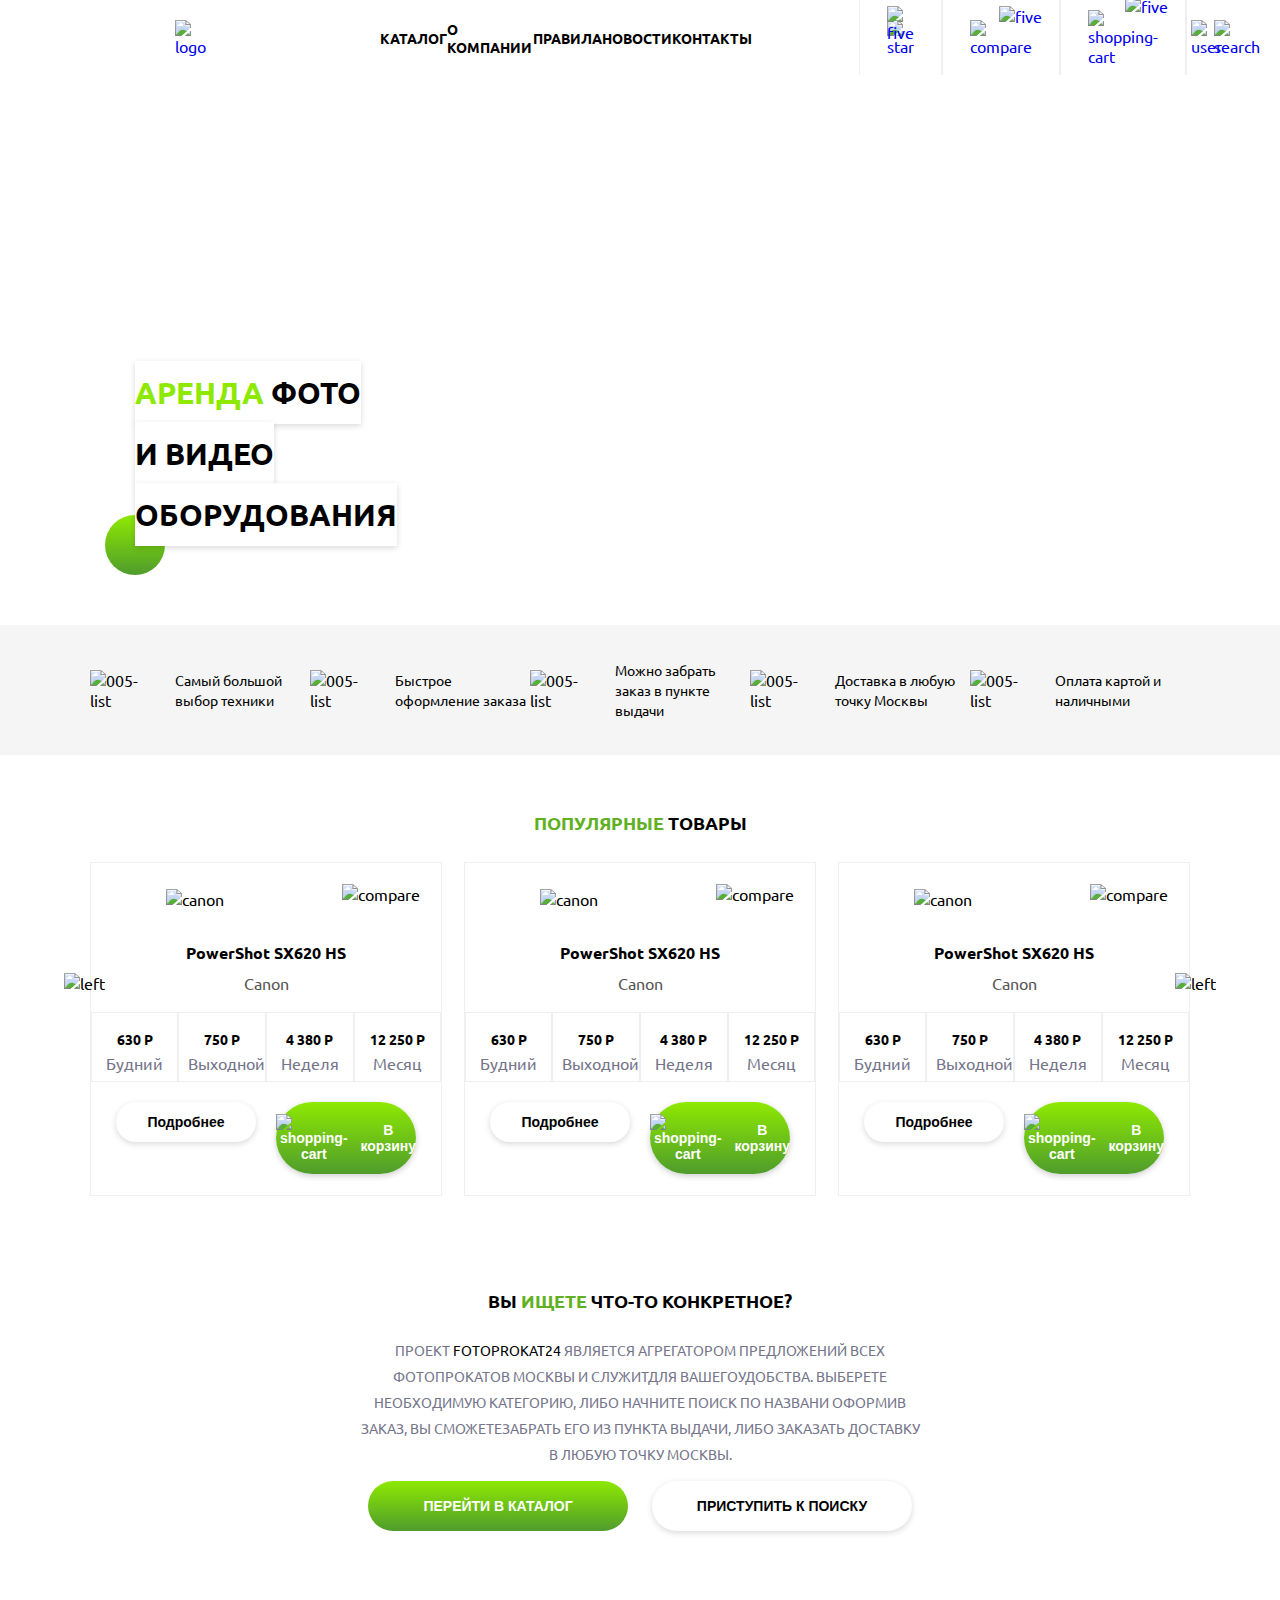
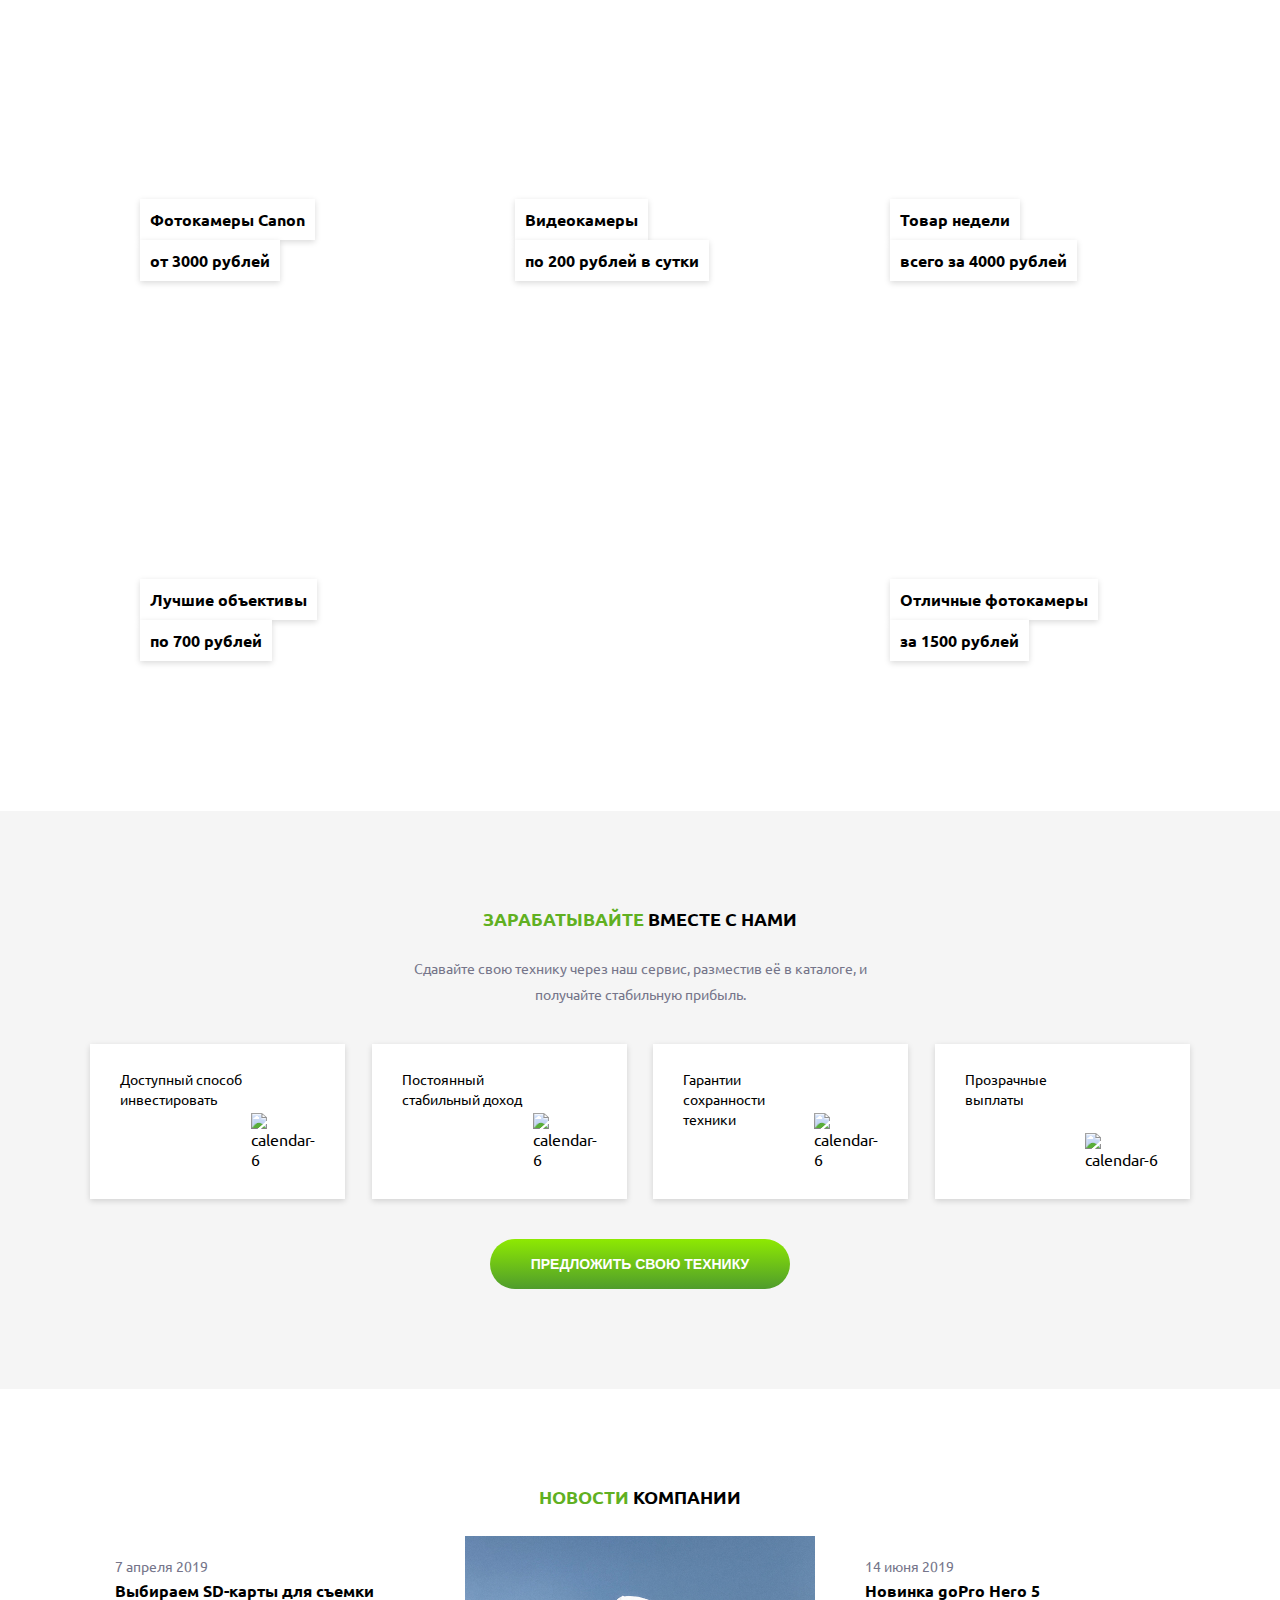
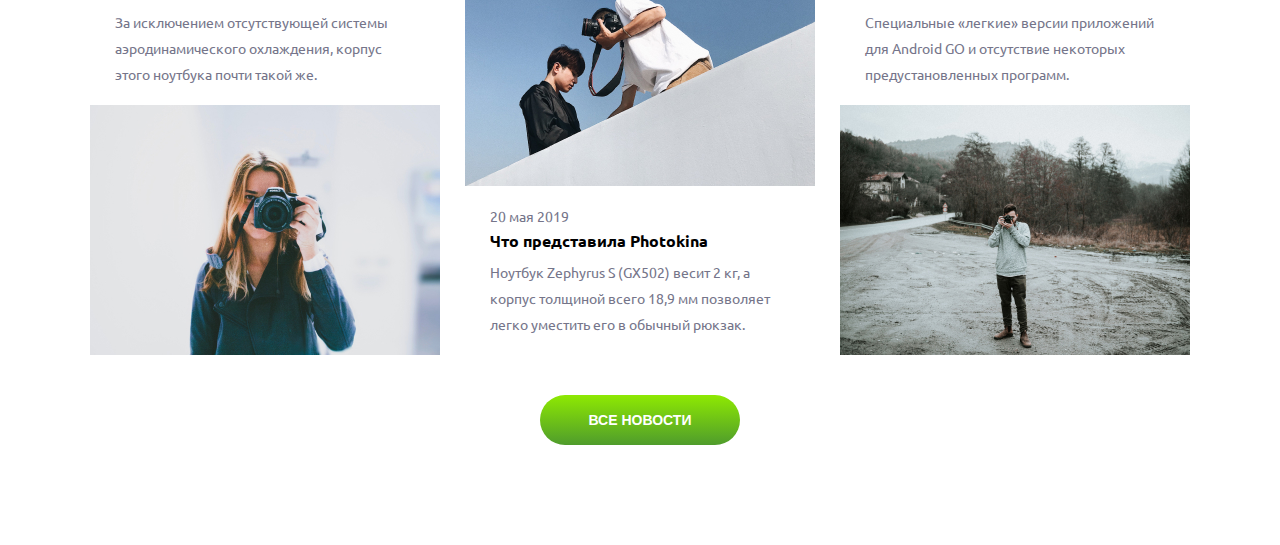
==== index.html @ e22228d0 "News Section added" ====
<!DOCTYPE html>
<html lang="en">

<head>
    <meta charset="UTF-8">
    <meta http-equiv="X-UA-Compatible" content="IE=edge">
    <meta name="viewport" content="width=device-width, initial-scale=1.0">
    <title>Home Page</title>
    <link rel="stylesheet" href="css/style.css">
</head>

<body>

    <header>
        <menu class="logo">
            <a href="index.html">
                <img src="img/general/logo.svg" alt="logo">
            </a>
        </menu>

        <nav>
            <ul>
                <a href="#">
                    <li>Каталог</li>
                </a>
                <a href="#">
                    <li>О компании</li>
                </a>
                <a href="#">
                    <li>Правила</li>
                </a>
                <a href="#">
                    <li>Новости</li>
                </a>
                <a href="#">
                    <li>Контакты</li>
                </a>
            </ul>
        </nav>

        <div class="carts">
            <a href="#">
                <div class="star">
                    <img src="img/carts/star.svg" alt="star">
                    <span><img src="img/number/five.svg" alt="five"></span>
                </div>
            </a>
            <a href="#">
                <div class="compare">
                    <img src="img/carts/compare.svg" alt="compare">
                    <span><img src="img/number/seven.svg" alt="five"></span>
                </div>
            </a>
            <a href="#">
                <div class="shopping-cart">
                    <img src="img/carts/shopping-cart.svg" alt="shopping-cart">
                    <span><img src="img/number/two.svg" alt="five"></span>
                </div>
            </a>
            <a href="#">
                <div class="search-sign">
                    <img src="img/searchSign/search.svg" alt="search">
                </div>
            </a>
        </div>
        <div class="searchSign">
            <a href="#">

                <img src="img/searchSign/user.svg" alt="user"></a>
        </div>

    </header>

    <main>
        <div class="banner">
            <div></div>
            <p>
                <span><b>Аренда</b> Фото</span>
                <span>И видео</span>
                <span>оборудования</span>
            </p>
        </div>
        <div class="feature">
            <div class="feature__content container">
                <div class="cards">
                    <img src="img/featureImg/005-list.svg" alt="005-list">
                    <span>Самый большой выбор техники</span>
                </div>
                <div class="cards">
                    <img src="img/featureImg/001-time.svg" alt="005-list">
                    <span>Быстрое оформление заказа</span>
                </div>
                <div class="cards">
                    <img src="img/featureImg/004-placeholder.svg" alt="005-list">
                    <span>Можно забрать заказ в пункте выдачи</span>
                </div>
                <div class="cards">
                    <img src="img/featureImg/002-product.svg" alt="005-list">
                    <span>Доставка в любую точку Москвы</span>
                </div>
                <div class="cards">
                    <img src="img/featureImg/003-commerce-and-shopping.svg" alt="005-list">
                    <span>Оплата картой и наличными</span>
                </div>
            </div>
        </div>
        <div class="pricing container">
            <h3> <span>Популярные</span> товары</h3>

            <div class="price__cards">
                <article>
                    <img src="img/general/left.svg" alt="left" class="left">
                    <picture>
                        <img src="img/general/icons.svg" alt="compare">
                    </picture>
                    <div class="item__img">
                        <img src="img/pricingImg/canon.svg" alt="canon">
                    </div>
                    <div class="desc">
                        <p>PowerShot SX620 HS</p>
                        <span>Canon</span>
                    </div>
                    <div class="prices">
                        <div class="prices__price">
                            <h5>630 P</h5>
                            <span>Будний</span>
                        </div>
                        <div class="prices__price">
                            <h5>750 Р</h5>
                            <span style="text-align: center;">Выходной</span>
                        </div>
                        <div class="prices__price">
                            <h5>4 380 Р</h5>
                            <span>Неделя</span>
                        </div>
                        <div class="prices__price">
                            <h5>12 250 Р</h5>
                            <span>Месяц</span>
                        </div>
                    </div>
                    <div class="buttons">
                        <div class="button__1">
                            <button>Подробнее</button>
                        </div>
                        <div class="button__2">
                            <button><img src="img/general/shopping_cart.svg" alt="shopping-cart">В корзину</button>
                        </div>
                    </div>
                </article>
                <article>
                    <picture>
                        <img src="img/general/icons.svg" alt="compare">
                    </picture>
                    <div class="item__img">
                        <img src="img/pricingImg/sony.svg" alt="canon">
                    </div>
                    <div class="desc">
                        <p>PowerShot SX620 HS</p>
                        <span>Canon</span>
                    </div>
                    <div class="prices">
                        <div class="prices__price">
                            <h5>630 P</h5>
                            <span>Будний</span>
                        </div>
                        <div class="prices__price">
                            <h5>750 Р</h5>
                            <span style="text-align: center;">Выходной</span>
                        </div>
                        <div class="prices__price">
                            <h5>4 380 Р</h5>
                            <span>Неделя</span>
                        </div>
                        <div class="prices__price">
                            <h5>12 250 Р</h5>
                            <span>Месяц</span>
                        </div>
                    </div>
                    <div class="buttons">
                        <div class="button__1">
                            <button>Подробнее</button>
                        </div>
                        <div class="button__2">
                            <button><img src="img/general/shopping_cart.svg" alt="shopping-cart">В корзину</button>
                        </div>
                    </div>
                </article>
                <article>
                    <img src="img/general/right.svg" alt="left" class="right">
                    <picture>
                        <img src="img/general/icons.svg" alt="compare">
                    </picture>
                    <div class="item__img">
                        <img src="img/pricingImg/ixus.svg" alt="canon">
                    </div>
                    <div class="desc">
                        <p>PowerShot SX620 HS</p>
                        <span>Canon</span>
                    </div>
                    <div class="prices">
                        <div class="prices__price">
                            <h5>630 P</h5>
                            <span>Будний</span>
                        </div>
                        <div class="prices__price">
                            <h5>750 Р</h5>
                            <span style="text-align: center;">Выходной</span>
                        </div>
                        <div class="prices__price">
                            <h5>4 380 Р</h5>
                            <span>Неделя</span>
                        </div>
                        <div class="prices__price">
                            <h5>12 250 Р</h5>
                            <span>Месяц</span>
                        </div>
                    </div>
                    <div class="buttons">
                        <div class="button__1">
                            <button>Подробнее</button>
                        </div>
                        <div class="button__2">
                            <button><img src="img/general/shopping_cart.svg" alt="shopping-cart">В корзину</button>
                        </div>
                    </div>
                </article>
            </div>
        </div>
        <div class="text">
            <h4>Вы <span>ищете</span> что-то конкретное?</p>
                <p>
                    Проект <span>Fotoprokat24</span> является агрегатором предложений всех фотопрокатов Москвы и
                    служитдля Вашегоудобства. Выберете необходимую категорию, либо начните поиск по названи Оформив
                    заказ, Вы сможетезабрать его из Пункта Выдачи, либо заказать доставку в любую точку Москвы.
                </p>
                <div class="button__s">
                    <button>Перейти в Каталог</button>
                    <button>Приступить к поиску</button>
                </div>
        </div>
        <div class="categories container">
            <div class="top__part">
                <div class="photo">
                    <div class="span__text">
                        <h5>Фотокамеры Canon</h5>
                        <span>от 3000 рублей</span>
                    </div>
                </div>
                <div class="photo1">
                    <div class="span__text">
                        <h5>Видеокамеры</h5>
                        <span>по 200 рублей в сутки</span>
                    </div>
                </div>
                <div class="photo2">
                    <div class="span__text">
                        <h5>Товар недели</h5>
                        <span>всего за 4000 рублей</span>
                    </div>
                </div>


            </div>
            <div class="bottom__part">
                <div class="photo3">
                    <div class="span__text">
                        <h5>Лучшие объективы</h5>
                        <span>по 700 рублей</span>
                    </div>
                </div>
                <div class="photo4">
                    <div class="span__text">
                        <h5>Отличные фотокамеры</h5>
                        <span>за 1500 рублей</span>
                    </div>
                </div>
            </div>
        </div>
        <div class="offer__part">
            <div class="title">
                <h5><span>Зарабатывайте</span> вместе с нами</h5>
                <h6>
                    Сдавайте свою технику через наш сервис, разместив её в каталоге, и получайте стабильную прибыль.
                </h6>
            </div>

            <div class="offer__cards container">
                <article>
                    <h5>Доступный способ инвестировать</h5>
                    <div class="offer__img">
                        <img src="img/offer__card__img/diamond.svg" alt="calendar-6">
                    </div>
                </article>
                <article>
                    <h5>Постоянный стабильный доход</h5>
                    <div class="offer__img">
                        <img src="img/offer__card__img/calendar-6.svg" alt="calendar-6">
                    </div>
                </article>
                <article>
                    <h5>Гарантии сохранности техники</h5>
                    <div class="offer__img">
                        <img src="img/offer__card__img//umbrella.svg" alt="calendar-6">
                    </div>
                </article>
                <article>
                    <h5>Прозрачные выплаты</h5>
                    <div class="offer__img">
                        <img src="img/offer__card__img/view.svg" alt="calendar-6">
                    </div>
                </article>
            </div>

            <div class="offer__button">
                <button><a href="#">Предложить свою технику</a></button>
            </div>
        </div>
        <div class="news__part container">
            <h6><span>Новости</span> компании</h6>
            <div class="news__cards container">
                <section>
                    <div class="news__info">
                        <h5>7 апреля 2019</h5>
                        <h4>Выбираем SD-карты для съемки</h4>
                        <p>
                            За исключением отсутствующей системы аэродинамического охлаждения, корпус этого ноутбука
                            почти такой же.
                        </p>
                    </div>
                    <div class="news__img">
                        <img src="img/newsImg/photo.jpg" alt="photo">
                    </div>
                </section>
                <section>
                    <div class="news__info">
                        <h5>20 мая 2019</h5>
                        <h4>Что представила Photokina</h4>
                        <p>
                            Ноутбук Zephyrus S (GX502) весит 2 кг, а корпус толщиной всего 18,9 мм позволяет легко
                            уместить его в обычный рюкзак.
                        </p>
                    </div>
                    <div class="news__img">
                        <img src="img/newsImg/photo1.jpg" alt="photo">
                    </div>
                </section>
                <section>
                    <div class="news__info">
                        <h5>14 июня 2019</h5>
                        <h4>Новинка goPro Hero 5</h4>
                        <p>
                            Специальные «легкие» версии приложений для Android GO и отсутствие некоторых
                            предустановленных программ.
                        </p>
                    </div>
                    <div class="news__img">
                        <img src="img/newsImg/photo2.jpg" alt="photo">
                    </div>
                </section>
            </div>
            <div class="news__button">
                <button><a href="#">Все новости</a></button>
            </div>
        </div>

    </main>

</body>

</html>
---- css/style.css ----
@import url("https://fonts.googleapis.com/css2?family=Ubuntu:wght@400;700&display=swap");
body {
  margin: 0;
  padding: 0;
  -webkit-box-sizing: border-box;
          box-sizing: border-box;
  font-family: "Ubuntu";
}

a {
  cursor: pointer;
  text-decoration: none;
}

.container {
  width: 1100px;
  margin: 0 auto;
}

ul li {
  list-style: none;
}

header {
  display: -webkit-box;
  display: -ms-flexbox;
  display: flex;
  -webkit-box-pack: justify;
      -ms-flex-pack: justify;
          justify-content: space-between;
  -webkit-box-align: center;
      -ms-flex-align: center;
          align-items: center;
  width: 100%;
  height: 75px;
  -webkit-box-sizing: border-box;
          box-sizing: border-box;
  padding-left: 135px;
}
header .logo {
  display: -webkit-box;
  display: -ms-flexbox;
  display: flex;
  -webkit-box-align: center;
      -ms-flex-align: center;
          align-items: center;
  margin-right: 134px;
}
header .logo img:first-child {
  margin-right: 40px;
}
header nav {
  width: 478px;
  height: 100%;
  margin-right: 107px;
}
header nav ul {
  width: 100%;
  height: 100%;
  display: -webkit-box;
  display: -ms-flexbox;
  display: flex;
  -webkit-box-pack: justify;
      -ms-flex-pack: justify;
          justify-content: space-between;
  -webkit-box-align: center;
      -ms-flex-align: center;
          align-items: center;
  padding: 0;
  margin: 0;
}
header nav ul li {
  font-weight: 700;
  font-size: 14px;
  text-transform: uppercase;
  color: #000000;
}
header .carts {
  width: 302px;
  height: 100%;
  display: -webkit-box;
  display: -ms-flexbox;
  display: flex;
  -webkit-box-pack: justify;
      -ms-flex-pack: justify;
          justify-content: space-between;
  margin-right: 30px;
}
header .carts div {
  position: relative;
}
header .carts a {
  display: -webkit-box;
  display: -ms-flexbox;
  display: flex;
  -webkit-box-align: center;
      -ms-flex-align: center;
          align-items: center;
  height: 100%;
  border-left: 1px solid #EFEFEF;
  border-right: 1px solid #EFEFEF;
}
header .carts a img {
  padding-left: 27px;
  padding-right: 27px;
}
header .carts a span {
  position: absolute;
  top: -14px;
  right: -10px;
}
header .searchSign img:first-child {
  margin-right: 58px;
}

.banner {
  position: relative;
  display: -webkit-box;
  display: -ms-flexbox;
  display: flex;
  -webkit-box-align: end;
      -ms-flex-align: end;
          align-items: flex-end;
  width: 100%;
  height: 550px;
  -webkit-box-sizing: border-box;
          box-sizing: border-box;
  background-image: url(../img/general/header.jpg);
  background-repeat: no-repeat;
  background-size: cover;
  padding-left: 135px;
  padding-bottom: 50px;
}
.banner div {
  position: absolute;
  z-index: 1;
  left: 105px;
  width: 60px;
  height: 60px;
  background: -webkit-gradient(linear, left top, left bottom, from(#8EE902), to(#4F9C2C));
  background: linear-gradient(180deg, #8EE902 0%, #4F9C2C 100%);
  border-radius: 10000px;
}
.banner p {
  position: absolute;
  z-index: 2;
  width: 250px;
  font-weight: 700;
  font-size: 30px;
  line-height: 61px;
  text-transform: uppercase;
  color: #000000;
}
.banner p span {
  padding: 13px 0;
  background: #FFFFFF;
  -webkit-box-shadow: 0px 2px 6px rgba(0, 0, 0, 0.15);
          box-shadow: 0px 2px 6px rgba(0, 0, 0, 0.15);
}
.banner p span b {
  color: #8EE901;
}

.feature {
  width: 100%;
  height: 130px;
  background: #F5F5F5;
  margin-bottom: 56px;
}
.feature .feature__content {
  display: -webkit-box;
  display: -ms-flexbox;
  display: flex;
  -webkit-box-pack: justify;
      -ms-flex-pack: justify;
          justify-content: space-between;
  height: 100%;
  padding: 45px 0;
  -webkit-box-sizing: border-box;
          box-sizing: border-box;
}
.feature .cards {
  display: -webkit-box;
  display: -ms-flexbox;
  display: flex;
  -webkit-box-align: center;
      -ms-flex-align: center;
          align-items: center;
}
.feature .cards span {
  width: 142px;
  font-weight: 400;
  font-size: 14px;
  line-height: 20px;
  color: #000000;
  margin-left: 19px;
}

.pricing {
  margin-bottom: 93px;
}
.pricing h3 {
  font-weight: 700;
  font-size: 18px;
  text-align: center;
  text-transform: uppercase;
  color: #000000;
  margin-bottom: 27px;
}
.pricing h3 span {
  color: #60B021;
}
.pricing .price__cards {
  display: -webkit-box;
  display: -ms-flexbox;
  display: flex;
  -webkit-box-pack: justify;
      -ms-flex-pack: justify;
          justify-content: space-between;
}
.pricing .price__cards article {
  position: relative;
  width: 350px;
  border: 1px solid #EFEFEF;
}
.pricing .price__cards article .left {
  position: absolute;
  top: 110px;
  left: -27px;
}
.pricing .price__cards article .right {
  position: absolute;
  top: 110px;
  right: -27px;
}
.pricing .price__cards article picture {
  position: absolute;
  top: 21px;
  right: 21px;
}
.pricing .price__cards article .item__img {
  width: 100%;
  padding: 26px 75px 0;
  margin-bottom: 33px;
}
.pricing .price__cards article .item__img img {
  width: 200px;
  height: 141px;
}
.pricing .price__cards article .desc {
  text-align: center;
  padding-bottom: 12px;
  margin-bottom: 7px;
}
.pricing .price__cards article .desc p {
  font-weight: 700;
  font-size: 16px;
  text-align: center;
  color: #000000;
  margin: 0;
  margin-bottom: 10px;
}
.pricing .price__cards article .desc span {
  color: #555;
}
.pricing .price__cards article .prices {
  display: -webkit-box;
  display: -ms-flexbox;
  display: flex;
  width: 100%;
  height: 70px;
  margin-bottom: 20px;
}
.pricing .price__cards article .prices .prices__price {
  width: 88px;
  height: 100%;
  border: 1px solid #EFEFEF;
  padding: 17px 9px 13px;
  -webkit-box-sizing: border-box;
          box-sizing: border-box;
  text-align: center;
}
.pricing .price__cards article .prices .prices__price h5 {
  font-weight: 700;
  font-size: 14px;
  color: #000000;
  margin: 0;
  margin-bottom: 5px;
}
.pricing .price__cards article .prices .prices__price span {
  color: #75758A;
}
.pricing .price__cards article .buttons {
  display: -webkit-box;
  display: -ms-flexbox;
  display: flex;
  -webkit-box-pack: center;
      -ms-flex-pack: center;
          justify-content: center;
  width: 100%;
  margin-bottom: 21px;
}
.pricing .price__cards article .buttons .button__1 button {
  width: 140px;
  padding: 12px 0;
  background: #FFFFFF;
  -webkit-box-shadow: 0px 2px 6px rgba(0, 0, 0, 0.15);
          box-shadow: 0px 2px 6px rgba(0, 0, 0, 0.15);
  border-radius: 100px;
  font-weight: 700;
  font-size: 14px;
  color: #000000;
  border: 0;
  outline: 0;
  margin-right: 20px;
  cursor: pointer;
}
.pricing .price__cards article .buttons .button__2 button {
  display: -webkit-box;
  display: -ms-flexbox;
  display: flex;
  -webkit-box-align: center;
      -ms-flex-align: center;
          align-items: center;
  -webkit-box-pack: center;
      -ms-flex-pack: center;
          justify-content: center;
  width: 140px;
  padding: 12px 0;
  background: -webkit-gradient(linear, left top, left bottom, from(#8EE902), to(#4F9C2C));
  background: linear-gradient(180deg, #8EE902 0%, #4F9C2C 100%);
  -webkit-box-shadow: 0px 2px 6px rgba(0, 0, 0, 0.2);
          box-shadow: 0px 2px 6px rgba(0, 0, 0, 0.2);
  border-radius: 100px;
  font-weight: 700;
  font-size: 14px;
  color: #FFFFFF;
  border: 0;
  outline: 0;
  cursor: pointer;
}
.pricing .price__cards article .buttons .button__2 button img {
  margin-right: 9px;
}

.text {
  width: 570px;
  margin: 0 auto;
  margin-bottom: 50px;
}
.text h4 {
  font-weight: 700;
  font-size: 18px;
  text-align: center;
  text-transform: uppercase;
  color: #000000;
}
.text h4 span {
  color: #60B021;
}
.text p {
  font-weight: 400;
  font-size: 14px;
  line-height: 26px;
  text-align: center;
  color: #75758A;
  margin-top: 24px;
}
.text p span {
  color: #000000;
}
.text .button__s button {
  width: 260px;
  padding: 17px 0;
  border-radius: 100px;
  border: 0;
  outline: 0;
  font-weight: 700;
  font-size: 14px;
  text-align: center;
  text-transform: uppercase;
  cursor: pointer;
}
.text .button__s button:first-child {
  color: #FFFFFF;
  background: -webkit-gradient(linear, left top, left bottom, from(#8EE902), to(#4F9C2C));
  background: linear-gradient(180deg, #8EE902 0%, #4F9C2C 100%);
  margin-right: 20px;
}
.text .button__s button:last-child {
  color: #000000;
  background: #FFFFFF;
  -webkit-box-shadow: 0px 2px 6px rgba(0, 0, 0, 0.15);
          box-shadow: 0px 2px 6px rgba(0, 0, 0, 0.15);
}

.categories {
  display: -webkit-box;
  display: -ms-flexbox;
  display: flex;
  -ms-flex-wrap: wrap;
      flex-wrap: wrap;
  height: 730px;
  margin-bottom: 100px;
}
.categories .span__text h5,
.categories .span__text span {
  width: -webkit-max-content;
  width: -moz-max-content;
  width: max-content;
  font-weight: 700;
  font-size: 16px;
  color: #000000;
  background: #FFFFFF;
  -webkit-box-shadow: 0px 2px 6px rgba(0, 0, 0, 0.15);
          box-shadow: 0px 2px 6px rgba(0, 0, 0, 0.15);
  padding: 10px;
  margin: 0;
}
.categories .top__part {
  display: -webkit-box;
  display: -ms-flexbox;
  display: flex;
  -webkit-box-pack: justify;
      -ms-flex-pack: justify;
          justify-content: space-between;
  -ms-flex-wrap: wrap;
      flex-wrap: wrap;
  width: 100%;
  height: 350px;
}
.categories .top__part div {
  display: -webkit-box;
  display: -ms-flexbox;
  display: flex;
  -webkit-box-orient: vertical;
  -webkit-box-direction: normal;
      -ms-flex-direction: column;
          flex-direction: column;
  -webkit-box-pack: end;
      -ms-flex-pack: end;
          justify-content: flex-end;
  padding: 25px;
  -webkit-box-sizing: border-box;
          box-sizing: border-box;
  width: 350px;
  cursor: pointer;
  -webkit-transition: 0.3s;
  transition: 0.3s;
}
.categories .top__part div:hover {
  -webkit-transform: scale(0.98);
          transform: scale(0.98);
}
.categories .top__part .photo {
  background-image: url(../img/categoryImg/photo.jpg);
}
.categories .top__part .photo1 {
  background-image: url(../img/categoryImg/photo1.jpg);
}
.categories .top__part .photo2 {
  background-image: url(../img/categoryImg/photo2.jpg);
}
.categories .top__part .span__text h5,
.categories .top__part .span__text span {
  width: -webkit-max-content;
  width: -moz-max-content;
  width: max-content;
  font-weight: 700;
  font-size: 16px;
  color: #000000;
  background: #FFFFFF;
  -webkit-box-shadow: 0px 2px 6px rgba(0, 0, 0, 0.15);
          box-shadow: 0px 2px 6px rgba(0, 0, 0, 0.15);
  padding: 10px;
  margin: 0;
}
.categories .bottom__part {
  display: -webkit-box;
  display: -ms-flexbox;
  display: flex;
  -webkit-box-pack: justify;
      -ms-flex-pack: justify;
          justify-content: space-between;
  -ms-flex-wrap: wrap;
      flex-wrap: wrap;
  -ms-flex-item-align: end;
      align-self: flex-end;
  width: 100%;
  height: 350px;
}
.categories .bottom__part div {
  display: -webkit-box;
  display: -ms-flexbox;
  display: flex;
  -webkit-box-orient: vertical;
  -webkit-box-direction: normal;
      -ms-flex-direction: column;
          flex-direction: column;
  -webkit-box-pack: end;
      -ms-flex-pack: end;
          justify-content: flex-end;
  padding: 25px;
  -webkit-box-sizing: border-box;
          box-sizing: border-box;
  width: 350px;
  cursor: pointer;
  -webkit-transition: 0.3s;
  transition: 0.3s;
}
.categories .bottom__part div:hover {
  -webkit-transform: scale(0.98);
          transform: scale(0.98);
}
.categories .bottom__part .photo3 {
  width: 730px;
  background-image: url(../img/categoryImg/photo3.jpg);
}
.categories .bottom__part .photo4 {
  width: 350px;
  background-image: url(../img/categoryImg/photo4.jpg);
}

.offer__part {
  width: 100%;
  background: #F5F5F5;
  padding-top: 96px;
  padding-bottom: 100px;
  margin-bottom: 96px;
}
.offer__part .title {
  margin-bottom: 37px;
}
.offer__part .title h5 {
  font-weight: 700;
  font-size: 18px;
  text-transform: uppercase;
  color: #000000;
  text-align: center;
  margin: 0;
  margin-bottom: 24px;
}
.offer__part .title h5 span {
  color: #60B021;
}
.offer__part .title h6 {
  width: 470px;
  font-weight: 400;
  font-size: 14px;
  line-height: 26px;
  color: #75758A;
  margin: 0 auto;
  text-align: center;
}
.offer__part .offer__cards {
  display: -webkit-box;
  display: -ms-flexbox;
  display: flex;
  -webkit-box-pack: justify;
      -ms-flex-pack: justify;
          justify-content: space-between;
  height: 155px;
  margin-bottom: 40px;
}
.offer__part .offer__cards article {
  display: -webkit-box;
  display: -ms-flexbox;
  display: flex;
  width: 255px;
  height: 100%;
  background: #FFFFFF;
  -webkit-box-shadow: 0px 2px 6px rgba(0, 0, 0, 0.15);
          box-shadow: 0px 2px 6px rgba(0, 0, 0, 0.15);
  padding: 25px 30px 30px;
  -webkit-box-sizing: border-box;
          box-sizing: border-box;
}
.offer__part .offer__cards article h5 {
  font-weight: 400;
  font-size: 14px;
  line-height: 20px;
  color: #000000;
  margin: 0;
  padding: 0;
}
.offer__part .offer__cards article .offer__img {
  -ms-flex-item-align: end;
      align-self: flex-end;
}
.offer__part .offer__button {
  width: 300px;
  margin: 0 auto;
}
.offer__part .offer__button button {
  width: 100%;
  padding: 17px 0;
  background: -webkit-gradient(linear, left top, left bottom, from(#8EE902), to(#4F9C2C));
  background: linear-gradient(180deg, #8EE902 0%, #4F9C2C 100%);
  border-radius: 100px;
  cursor: pointer;
  border: 0;
  outline: 0;
}
.offer__part .offer__button button a {
  font-weight: 700;
  font-size: 14px;
  text-align: center;
  text-transform: uppercase;
  color: #FFFFFF;
}

.news__part h6 {
  font-weight: 700;
  font-size: 18px;
  text-align: center;
  text-transform: uppercase;
  color: #000;
  margin: 0;
  margin-bottom: 27px;
}
.news__part h6 span {
  color: #60B021;
}
.news__part .news__cards {
  display: -webkit-box;
  display: -ms-flexbox;
  display: flex;
  -webkit-box-pack: justify;
      -ms-flex-pack: justify;
          justify-content: space-between;
  -ms-flex-wrap: wrap;
      flex-wrap: wrap;
  height: 419px;
  margin-bottom: 40px;
}
.news__part .news__cards section {
  display: -webkit-box;
  display: -ms-flexbox;
  display: flex;
  -webkit-box-orient: vertical;
  -webkit-box-direction: normal;
      -ms-flex-direction: column;
          flex-direction: column;
  width: 350px;
  height: 100%;
}
.news__part .news__cards section .news__info {
  width: 100%;
  padding: 21px 25px 18px;
  -webkit-box-sizing: border-box;
          box-sizing: border-box;
}
.news__part .news__cards section .news__info h5,
.news__part .news__cards section .news__info h4,
.news__part .news__cards section .news__info p {
  margin: 0;
}
.news__part .news__cards section .news__info h5 {
  font-weight: 400;
  font-size: 14px;
  color: #75758A;
  margin-bottom: 5px;
}
.news__part .news__cards section .news__info h4 {
  font-weight: 700;
  font-size: 16px;
  color: #000000;
  margin-bottom: 8px;
}
.news__part .news__cards section .news__info p {
  font-weight: 400;
  font-size: 14px;
  line-height: 26px;
  color: #75758A;
}
.news__part .news__cards section .news__img img {
  display: block;
}
.news__part .news__cards section:nth-child(2) {
  -webkit-box-orient: vertical;
  -webkit-box-direction: reverse;
      -ms-flex-direction: column-reverse;
          flex-direction: column-reverse;
}
.news__part .news__button {
  width: 200px;
  margin: 0 auto;
  margin-bottom: 100px;
}
.news__part .news__button button {
  width: 100%;
  padding: 17px 0;
  background: -webkit-gradient(linear, left top, left bottom, from(#8EE902), to(#4F9C2C));
  background: linear-gradient(180deg, #8EE902 0%, #4F9C2C 100%);
  border-radius: 100px;
  outline: 0;
  border: 0;
  cursor: pointer;
}
.news__part .news__button button a {
  font-weight: 700;
  font-size: 14px;
  text-align: center;
  text-transform: uppercase;
  color: #FFFFFF;
}/*# sourceMappingURL=style.css.map */
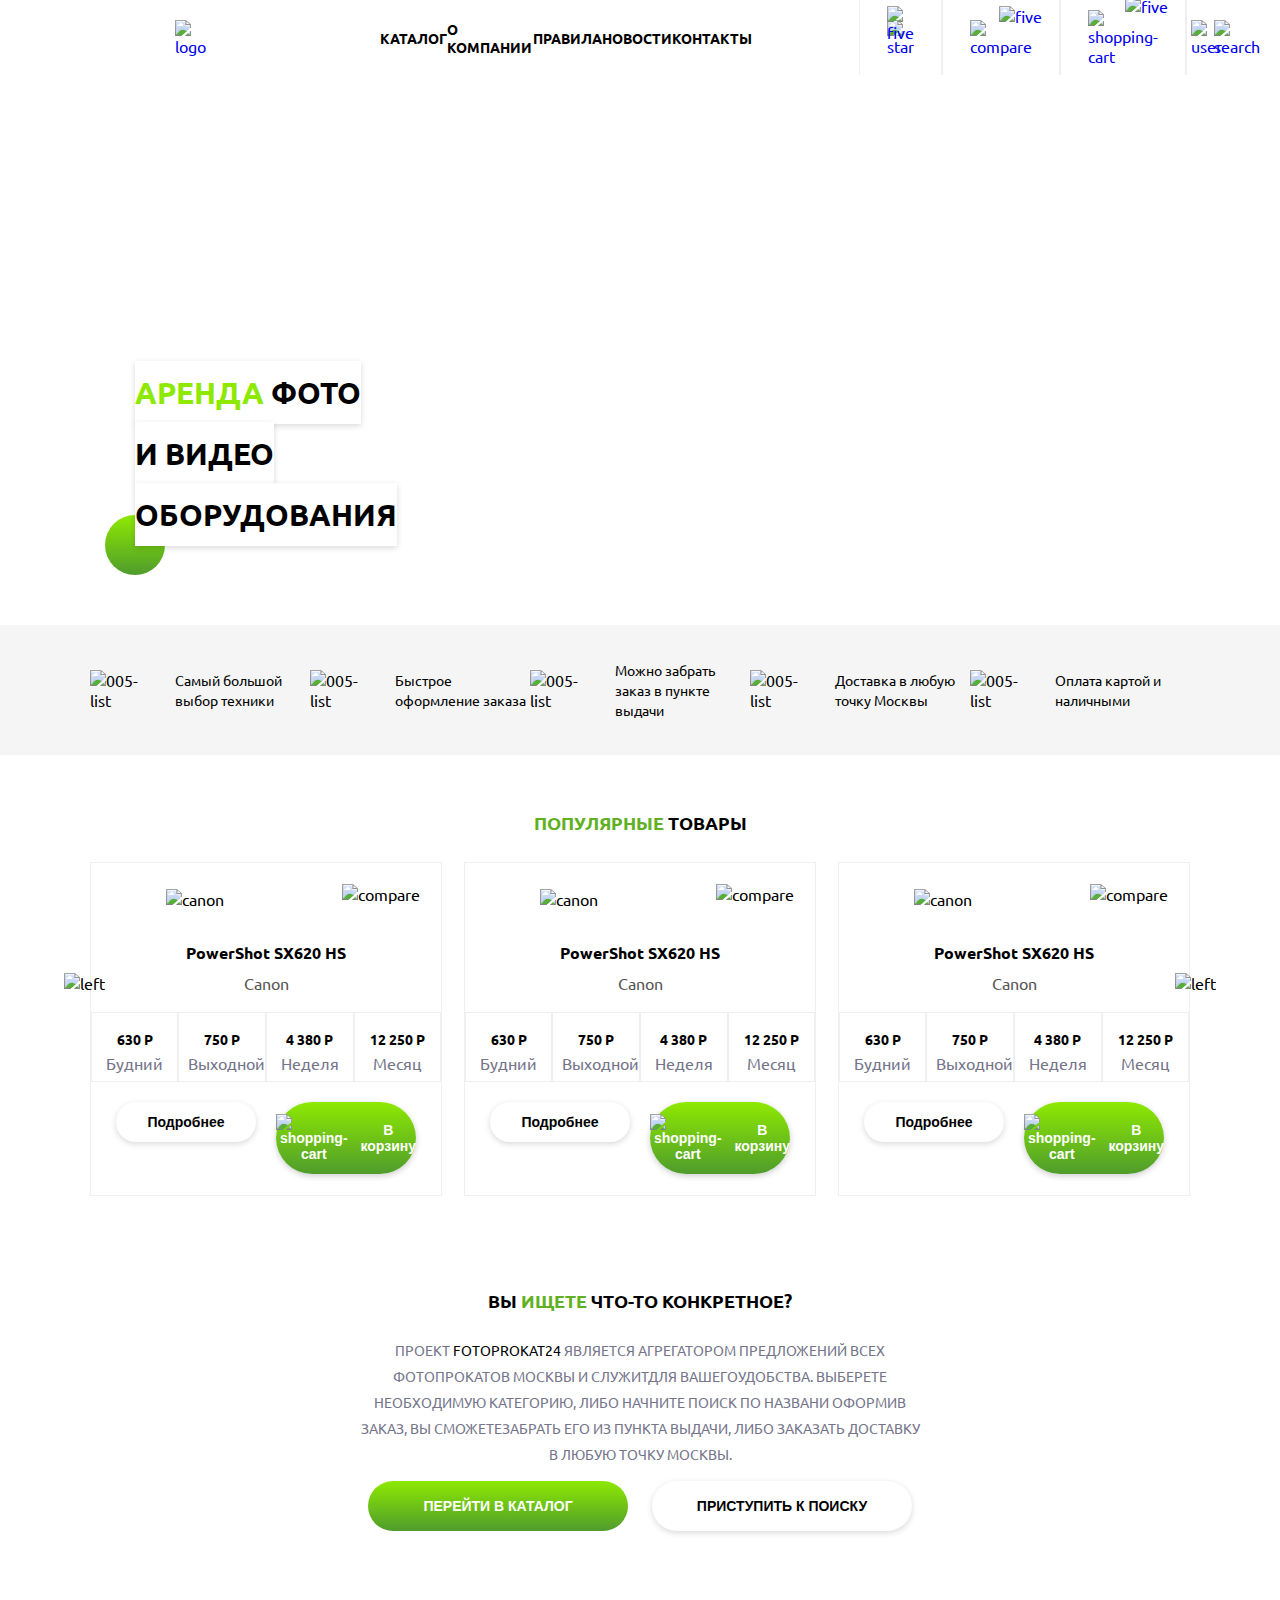
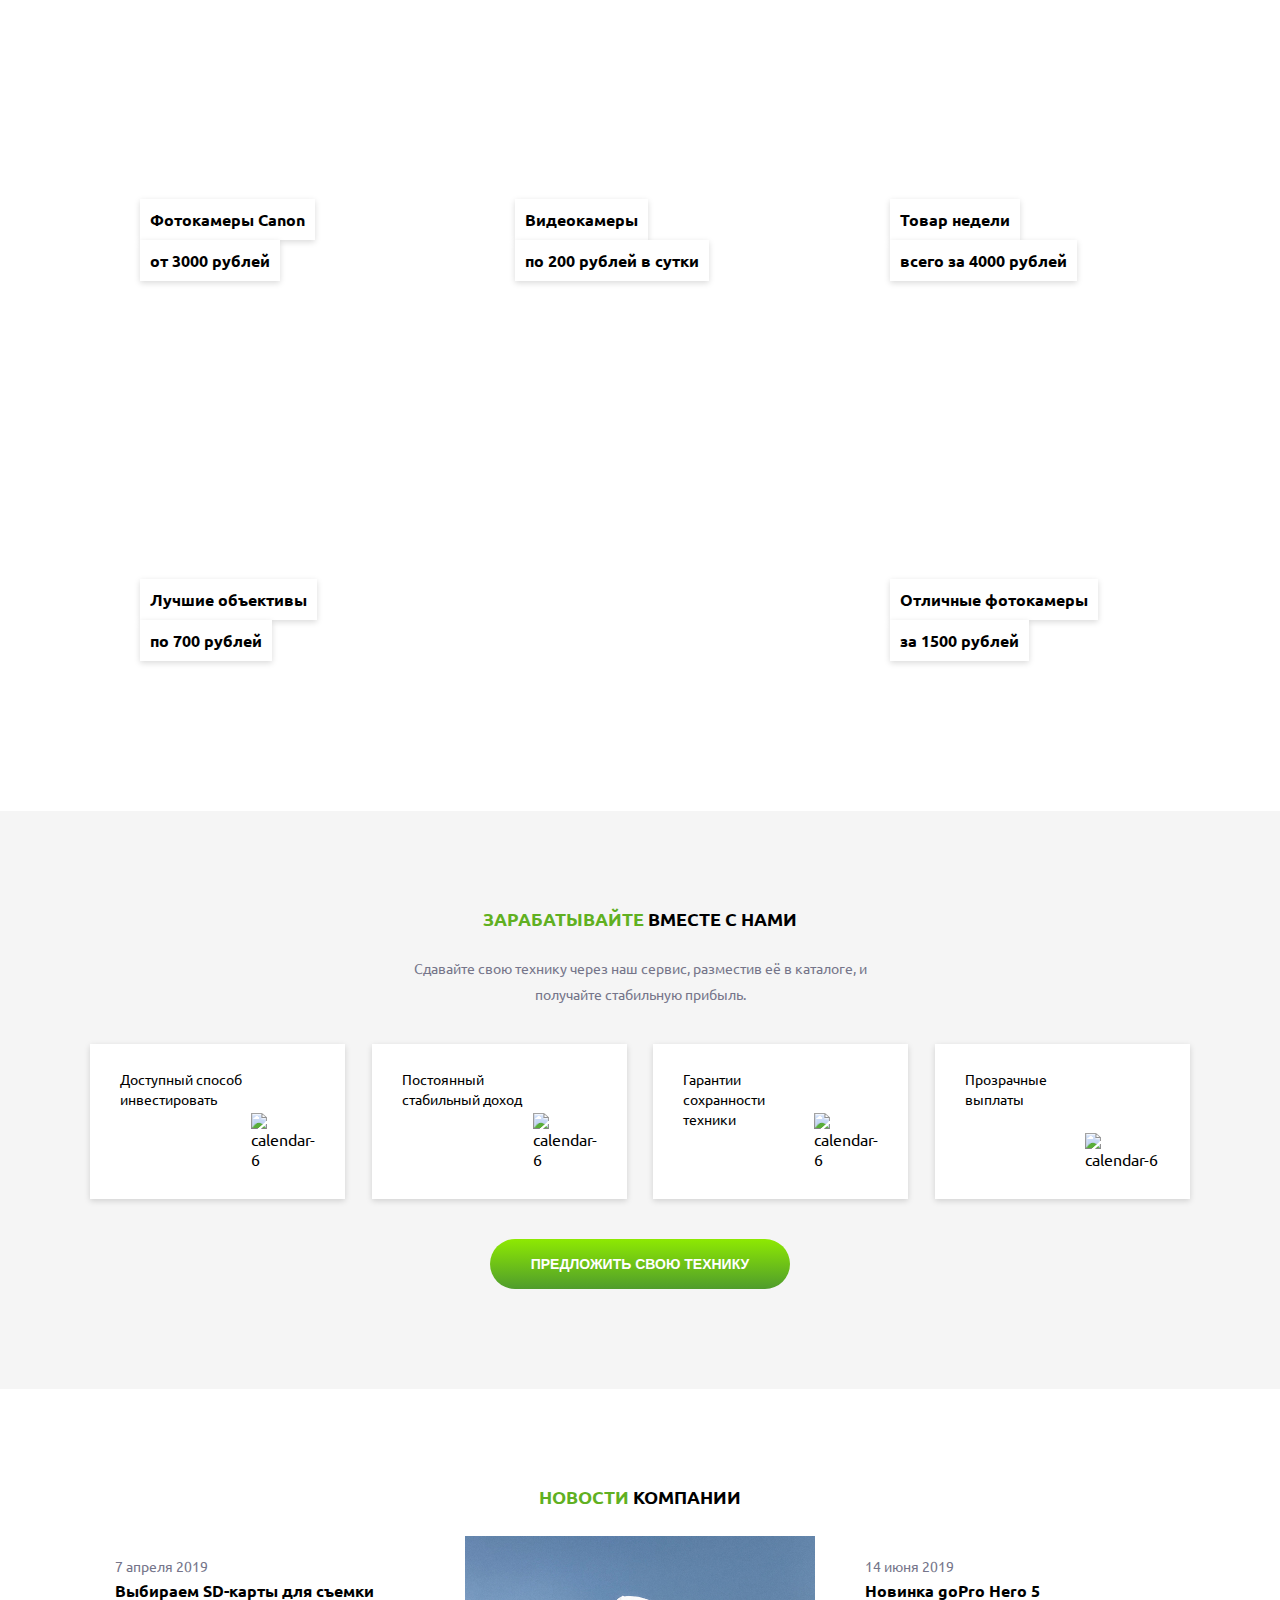
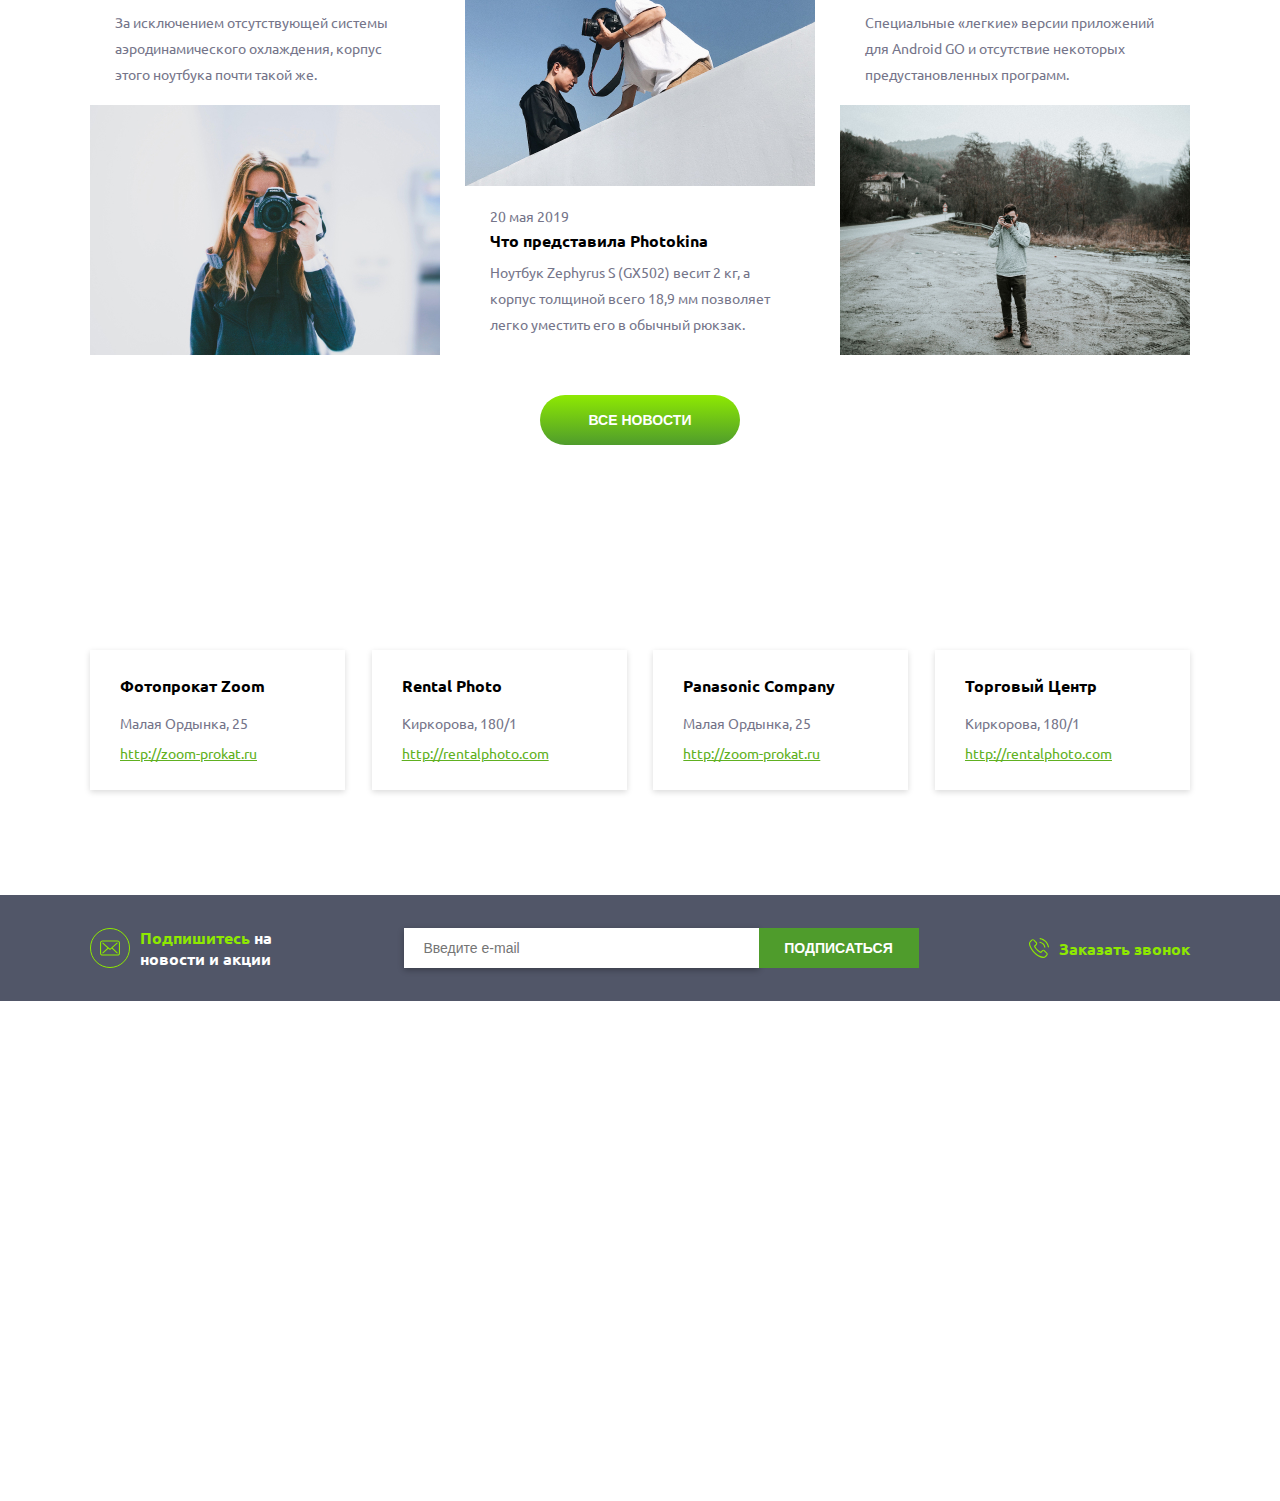
==== commit 53393c81: "Subscribe section added" ====
--- a/index.html
+++ b/index.html
@@ -362,7 +362,49 @@
                 <button><a href="#">Все новости</a></button>
             </div>
         </div>
-
+        <div class="contact">
+            <div class="contact__cards container">
+                <div>
+                    <h5>Фотопрокат Zoom</h5>
+                    <h6>Малая Ордынка, 25</h6>
+                    <a href="http://zoom-prokat.ru">http://zoom-prokat.ru</a>
+                </div>
+                <div>
+                    <h5>Rental Photo</h5>
+                    <h6>Киркорова, 180/1</h6>
+                    <a href="http://rentalphoto.com">http://rentalphoto.com</a>
+                </div>
+                <div>
+                    <h5>Panasonic Company</h5>
+                    <h6>Малая Ордынка, 25</h6>
+                    <a href="http://zoom-prokat.ru">http://zoom-prokat.ru</a>
+                </div>
+                <div>
+                    <h5>Торговый Центр</h5>
+                    <h6>Киркорова, 180/1</h6>
+                    <a href="http://rentalphoto.com">http://rentalphoto.com</a>
+                </div>
+            </div>
+        </div>
+        <div class="subscribe">
+            <div class="subscribe__content container">
+                <div class="announce">
+                    <img src="img/subscribeImg/message.svg" alt="subscribe">
+                    <p>
+                        <span>Подпишитесь</span>
+                        на новости и акции
+                    </p>
+                </div>
+                <div class="input__field">
+                    <input type="text" name="e-mail" id="e-mail" placeholder="Введите e-mail">
+                    <button>Подписаться</button>
+                </div>
+                <div class="phone__call">
+                    <img src="img/subscribeImg/phone-icon.svg" alt="phone-icon">
+                    <p>Заказать звонок</p>
+                </div>
+            </div>
+        </div>
     </main>
 
 </body>
--- a/css/style.css
+++ b/css/style.css
@@ -703,4 +703,144 @@
   text-align: center;
   text-transform: uppercase;
   color: #FFFFFF;
+}
+
+.contact {
+  display: -webkit-box;
+  display: -ms-flexbox;
+  display: flex;
+  -webkit-box-align: center;
+      -ms-flex-align: center;
+          align-items: center;
+  width: 100%;
+  height: 350px;
+  background-image: url(../img/contactImg/for\ map.svg);
+  background-repeat: no-repeat;
+  background-size: cover;
+  background-position: center;
+}
+.contact .contact__cards {
+  display: -webkit-box;
+  display: -ms-flexbox;
+  display: flex;
+  -webkit-box-pack: justify;
+      -ms-flex-pack: justify;
+          justify-content: space-between;
+  height: 140px;
+}
+.contact .contact__cards div {
+  width: 255px;
+  padding-top: 25px;
+  padding-left: 30px;
+  -webkit-box-sizing: border-box;
+          box-sizing: border-box;
+  background: #FFFFFF;
+  -webkit-box-shadow: 0px 2px 6px rgba(0, 0, 0, 0.15);
+          box-shadow: 0px 2px 6px rgba(0, 0, 0, 0.15);
+}
+.contact .contact__cards div h5,
+.contact .contact__cards div h6 {
+  margin: 0;
+}
+.contact .contact__cards div h5 {
+  font-weight: 700;
+  font-size: 16px;
+  color: #000000;
+  margin-bottom: 18px;
+}
+.contact .contact__cards div h6 {
+  font-weight: 400;
+  font-size: 14px;
+  color: #75758A;
+  margin-bottom: 10px;
+}
+.contact .contact__cards div a {
+  font-weight: 400;
+  font-size: 14px;
+  -webkit-text-decoration-line: underline;
+          text-decoration-line: underline;
+  color: #60B021;
+}
+
+.subscribe {
+  width: 100%;
+  padding: 16px 0;
+  background: #515668;
+  margin-bottom: 500px;
+}
+.subscribe .subscribe__content {
+  display: -webkit-box;
+  display: -ms-flexbox;
+  display: flex;
+  -webkit-box-pack: justify;
+      -ms-flex-pack: justify;
+          justify-content: space-between;
+}
+.subscribe .subscribe__content .announce {
+  display: -webkit-box;
+  display: -ms-flexbox;
+  display: flex;
+  -webkit-box-align: center;
+      -ms-flex-align: center;
+          align-items: center;
+}
+.subscribe .subscribe__content .announce img {
+  margin-right: 10px;
+}
+.subscribe .subscribe__content .announce p {
+  width: 153px;
+  font-weight: 700;
+  font-size: 16px;
+  color: #fff;
+}
+.subscribe .subscribe__content .announce span {
+  color: #8EE901;
+}
+.subscribe .subscribe__content .input__field {
+  display: -webkit-box;
+  display: -ms-flexbox;
+  display: flex;
+  -webkit-box-align: center;
+      -ms-flex-align: center;
+          align-items: center;
+}
+.subscribe .subscribe__content .input__field input {
+  width: 315px;
+  padding: 12px 20px;
+  background: #FFFFFF;
+  -webkit-box-shadow: 0px 2px 6px rgba(0, 0, 0, 0.3);
+          box-shadow: 0px 2px 6px rgba(0, 0, 0, 0.3);
+  outline: 0;
+  border: 0;
+  font-weight: 400;
+  font-size: 14px;
+}
+.subscribe .subscribe__content .input__field button {
+  width: 160px;
+  padding: 12px 0;
+  background: #4F9C2C;
+  outline: 0;
+  border: 0;
+  font-weight: 700;
+  font-size: 14px;
+  text-align: center;
+  text-transform: uppercase;
+  color: #FFFFFF;
+  cursor: pointer;
+}
+.subscribe .subscribe__content .phone__call {
+  display: -webkit-box;
+  display: -ms-flexbox;
+  display: flex;
+  -webkit-box-align: center;
+      -ms-flex-align: center;
+          align-items: center;
+}
+.subscribe .subscribe__content .phone__call img {
+  margin-right: 10px;
+}
+.subscribe .subscribe__content .phone__call p {
+  font-weight: 700;
+  font-size: 16px;
+  color: #8EE901;
 }/*# sourceMappingURL=style.css.map */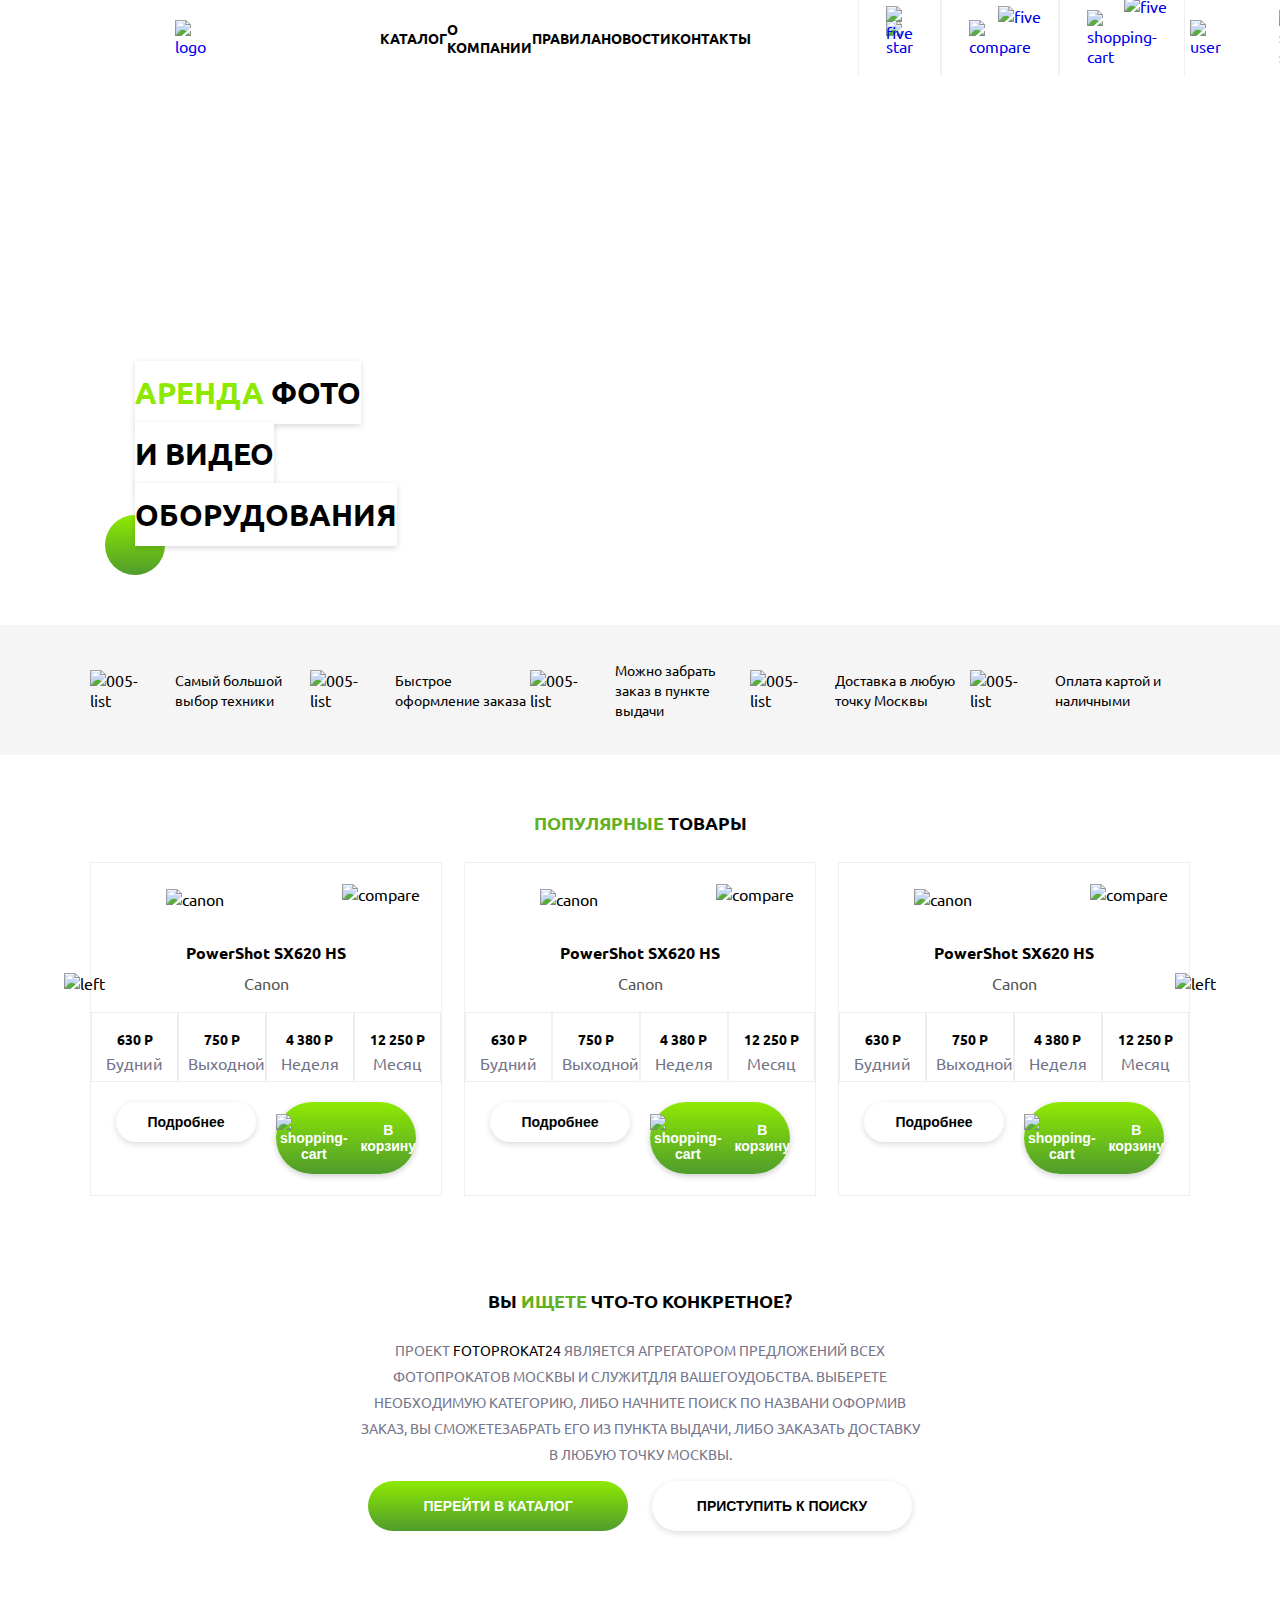
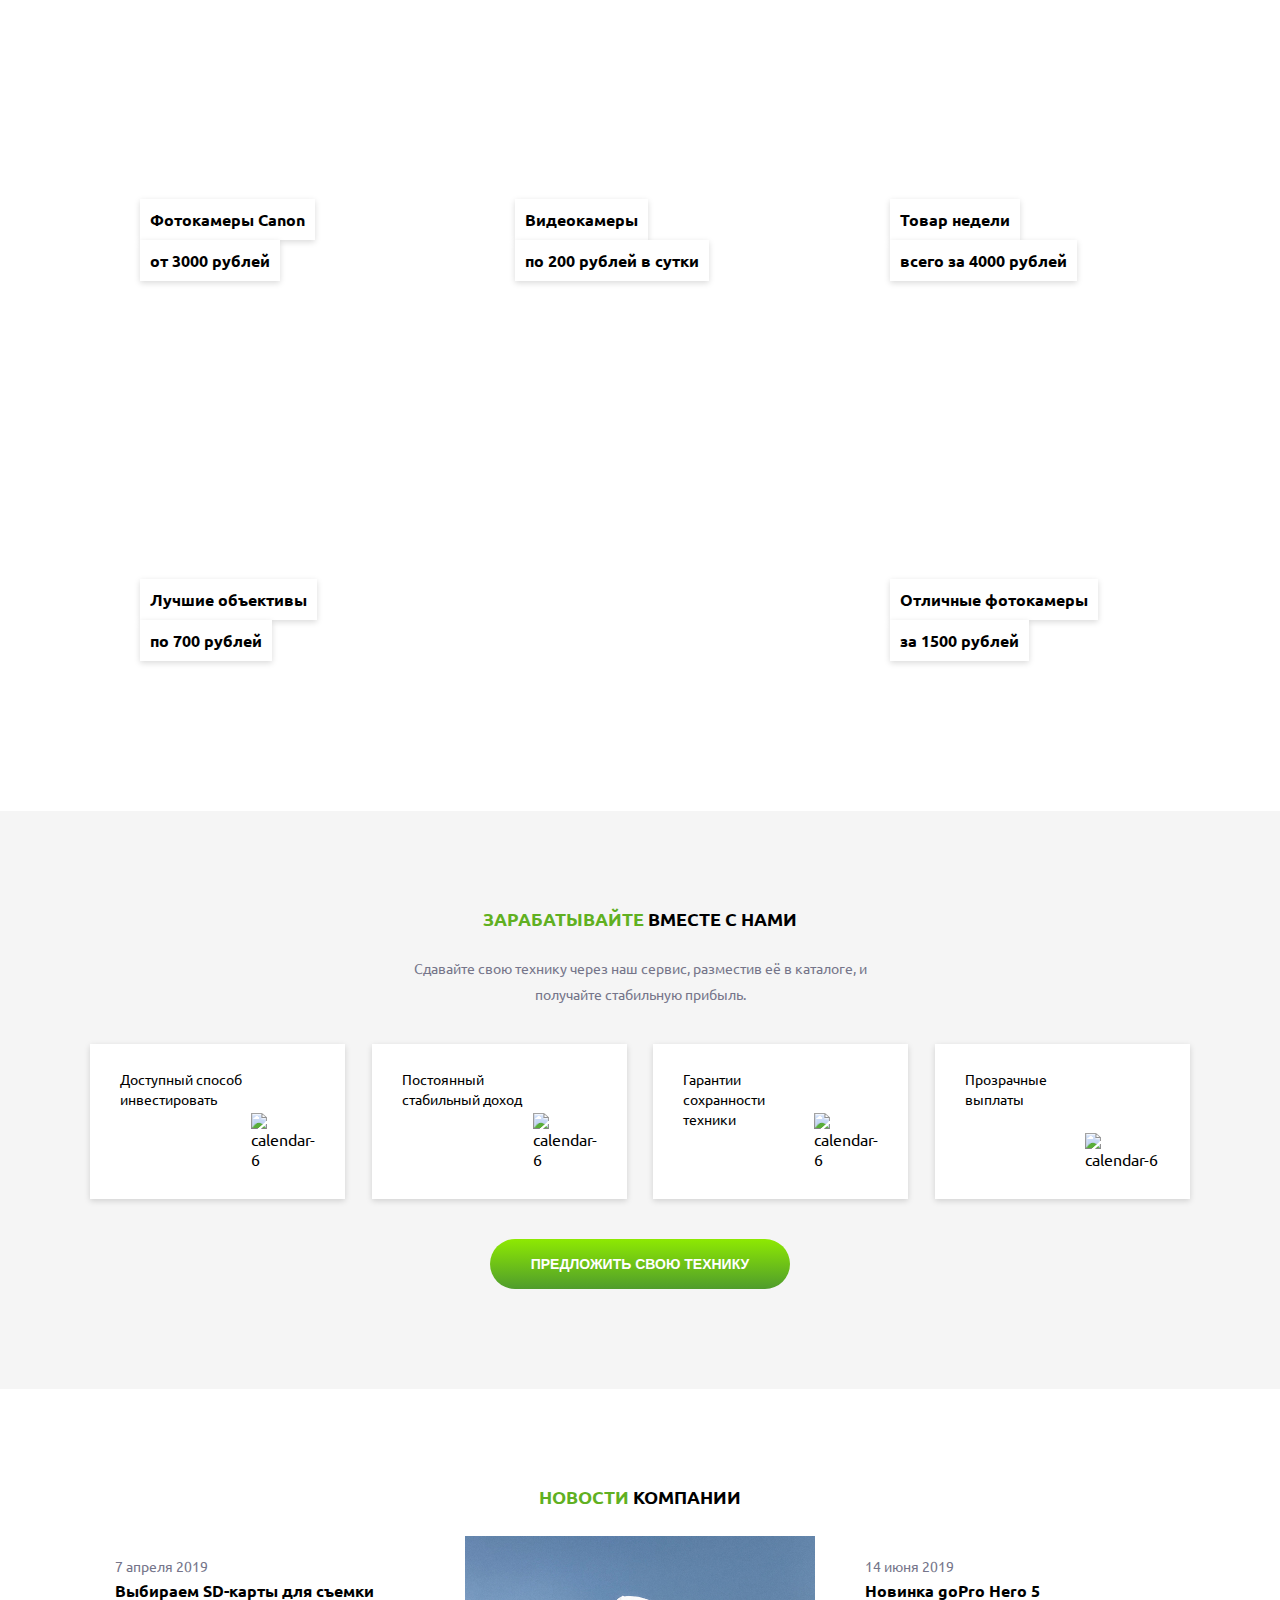
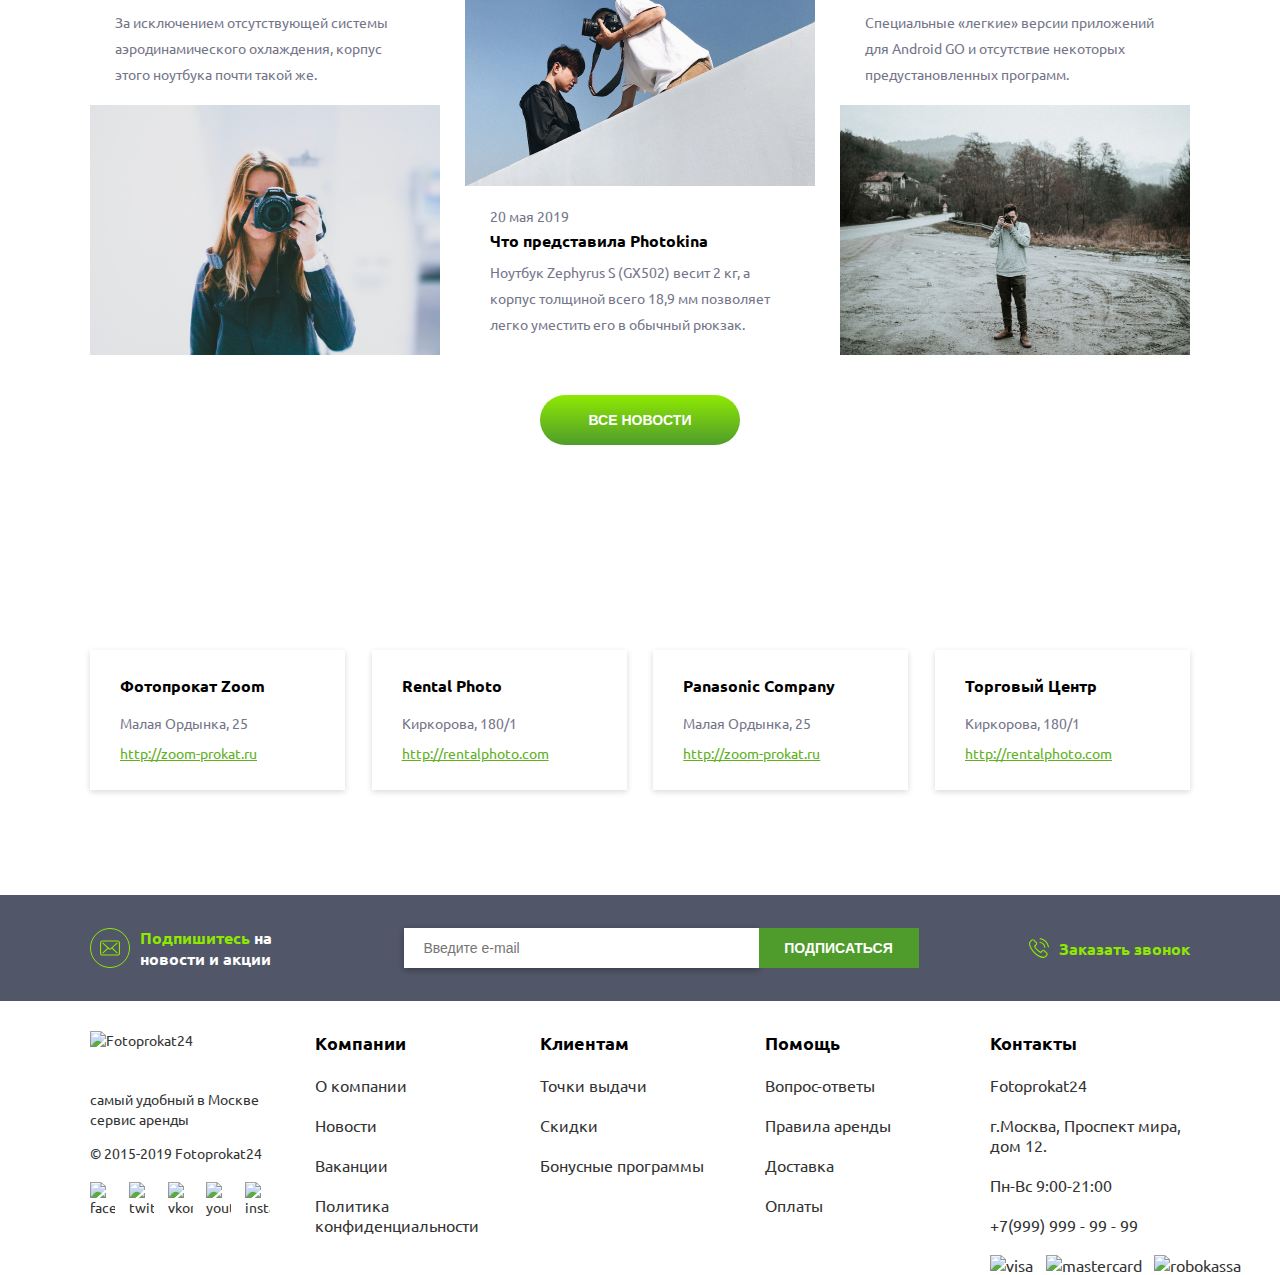
==== commit 56a79df0: "Mobile HEADER added to index.html page" ====
--- a/index.html
+++ b/index.html
@@ -57,16 +57,37 @@
                     <span><img src="img/number/two.svg" alt="five"></span>
                 </div>
             </a>
-            <a href="#">
+            <a href="#" style="display: none;">
                 <div class="search-sign">
                     <img src="img/searchSign/search.svg" alt="search">
                 </div>
             </a>
         </div>
+
+        <div class="logoMobile">
+            <img src="img/indexMobileVersionHeader/logo.svg" alt="logoMobile">
+        </div>
+
         <div class="searchSign">
             <a href="#">
 
                 <img src="img/searchSign/user.svg" alt="user"></a>
+        </div>
+
+
+
+        <div class="iconsMobile">
+            <div class="lockedMobile">
+                <img src="img/indexMobileVersionHeader/locked.svg" alt="locked">
+            </div>
+
+            <div class="searchMobile">
+                <img src="img/searchSign/search.svg" alt="search-sign">
+            </div>
+
+            <div class="menuMobile">
+                <img src="img/indexMobileVersionHeader/menu.svg" alt="menu">
+            </div>
         </div>
 
     </header>
@@ -407,6 +428,59 @@
         </div>
     </main>
 
+    <footer>
+        <div class="footer__content container">
+            <ul class="first__block">
+                <li><a href="./index.html"><img src="img/general/logo.svg" alt="Fotoprokat24"></a></li>
+                <li class="first"><a href="#">самый удобный в Москве сервис аренды</a></li>
+                <li>&copy; 2015-2019 Fotoprokat24</li>
+                <li>
+                    <div class="sm-icons">
+                        <img src="img/footerImg/facebook.png" alt="facebook">
+                        <img src="img/footerImg/twitter.png" alt="twitter">
+                        <img src="img/footerImg/vkontakte.png" alt="vkontakte">
+                        <img src="img/footerImg/youtube.png" alt="youtube">
+                        <img src="img/footerImg/instagram.png" alt="instagram">
+                    </div>
+                </li>
+            </ul>
+            <ul>
+                <li class="beginner">Kомпании</li>
+                <li>O компании</li>
+                <li>Новости</li>
+                <li>Ваканции</li>
+                <li>Политика конфиденциальности</li>
+            </ul>
+            <ul>
+                <li class="beginner">Клиентам</li>
+                <li>Точки выдачи</li>
+                <li>Скидки</li>
+                <li>Бонусные программы</li>
+            </ul>
+            <ul>
+                <li class="beginner">Помощь</li>
+                <li>Вопрос-ответы</li>
+                <li>Правила аренды</li>
+                <li>Доставка</li>
+                <li>Оплаты</li>
+            </ul>
+            <ul>
+                <li class="beginner">Контакты</li>
+                <li>Fotoprokat24</li>
+                <li>г.Москва, Проспект мира, дом 12.</li>
+                <li>Пн-Вс 9:00-21:00</li>
+                <li>+7(999) 999 - 99 - 99</li>
+                <li>
+                    <section>
+                        <img src="img/footerImg/visa.svg" alt="visa">
+                        <img src="img/footerImg/mastercard.svg" alt="mastercard">
+                        <img src="img/footerImg/robokassa.svg" alt="robokassa">
+                    </section>
+                </li>
+            </ul>
+        </div>
+    </footer>
+
 </body>
 
 </html>--- a/css/style.css
+++ b/css/style.css
@@ -109,10 +109,74 @@
   top: -14px;
   right: -10px;
 }
+header .logoMobile {
+  display: none;
+}
 header .searchSign img:first-child {
   margin-right: 58px;
 }
-
+header .lockedMobile {
+  display: none;
+}
+header .menuMobile {
+  display: none;
+}
+
+@media only screen and (max-width: 600px) {
+  header {
+    padding: 20px;
+  }
+  header .logo {
+    display: none;
+  }
+  header nav {
+    display: none;
+    margin-right: 0;
+  }
+  header .carts {
+    width: 88px;
+  }
+  header .carts a {
+    margin-right: 0;
+    border: 0;
+  }
+  header .carts a img {
+    width: 16px;
+    padding: 0;
+  }
+  header .searchSign {
+    display: none;
+  }
+  header .logoMobile {
+    display: -webkit-box;
+    display: -ms-flexbox;
+    display: flex;
+  }
+  header .iconsMobile {
+    display: -webkit-box;
+    display: -ms-flexbox;
+    display: flex;
+    -webkit-box-pack: justify;
+        -ms-flex-pack: justify;
+            justify-content: space-between;
+    width: 121px;
+  }
+  header .iconsMobile .lockedMobile {
+    display: -webkit-box;
+    display: -ms-flexbox;
+    display: flex;
+  }
+  header .iconsMobile .searchMobile {
+    display: -webkit-box;
+    display: -ms-flexbox;
+    display: flex;
+  }
+  header .iconsMobile .menuMobile {
+    display: -webkit-box;
+    display: -ms-flexbox;
+    display: flex;
+  }
+}
 .banner {
   position: relative;
   display: -webkit-box;
@@ -766,7 +830,7 @@
   width: 100%;
   padding: 16px 0;
   background: #515668;
-  margin-bottom: 500px;
+  margin-bottom: 0;
 }
 .subscribe .subscribe__content {
   display: -webkit-box;
@@ -843,4 +907,82 @@
   font-weight: 700;
   font-size: 16px;
   color: #8EE901;
+}
+
+footer {
+  width: 100%;
+}
+footer .footer__content {
+  display: -webkit-box;
+  display: -ms-flexbox;
+  display: flex;
+  -webkit-box-pack: justify;
+      -ms-flex-pack: justify;
+          justify-content: space-between;
+  padding-top: 30px;
+}
+footer .footer__content .beginner {
+  font-size: 18px;
+  font-weight: 700;
+  color: black;
+}
+footer .footer__content ul {
+  margin: 0;
+  padding: 0;
+}
+footer .footer__content ul li {
+  font-size: 16px;
+  font-weight: 400;
+  color: #333;
+  width: 200px;
+  margin: 0;
+  padding: 0;
+}
+footer .footer__content ul li:not(:last-child) {
+  margin-bottom: 20px;
+}
+footer .footer__content .first__block {
+  padding: 0;
+  margin: 0;
+}
+footer .footer__content .first__block img {
+  margin-bottom: 20px;
+}
+footer .footer__content .first__block .first {
+  width: 200px;
+  margin-bottom: 15px;
+  line-height: 20px;
+}
+footer .footer__content .first__block li,
+footer .footer__content .first__block a {
+  width: -webkit-max-content;
+  width: -moz-max-content;
+  width: max-content;
+  font-weight: 400;
+  font-size: 14px;
+  color: #333;
+  margin-bottom: 0;
+}
+footer .footer__content .first__block .sm-icons {
+  display: -webkit-box;
+  display: -ms-flexbox;
+  display: flex;
+  -webkit-box-pack: justify;
+      -ms-flex-pack: justify;
+          justify-content: space-between;
+  width: 180px;
+}
+footer .footer__content .first__block .sm-icons img {
+  width: 25px;
+  padding: 0;
+  margin: 0;
+}
+footer .footer__content section {
+  display: -webkit-box;
+  display: -ms-flexbox;
+  display: flex;
+  -webkit-box-pack: justify;
+      -ms-flex-pack: justify;
+          justify-content: space-between;
+  width: 251px;
 }/*# sourceMappingURL=style.css.map */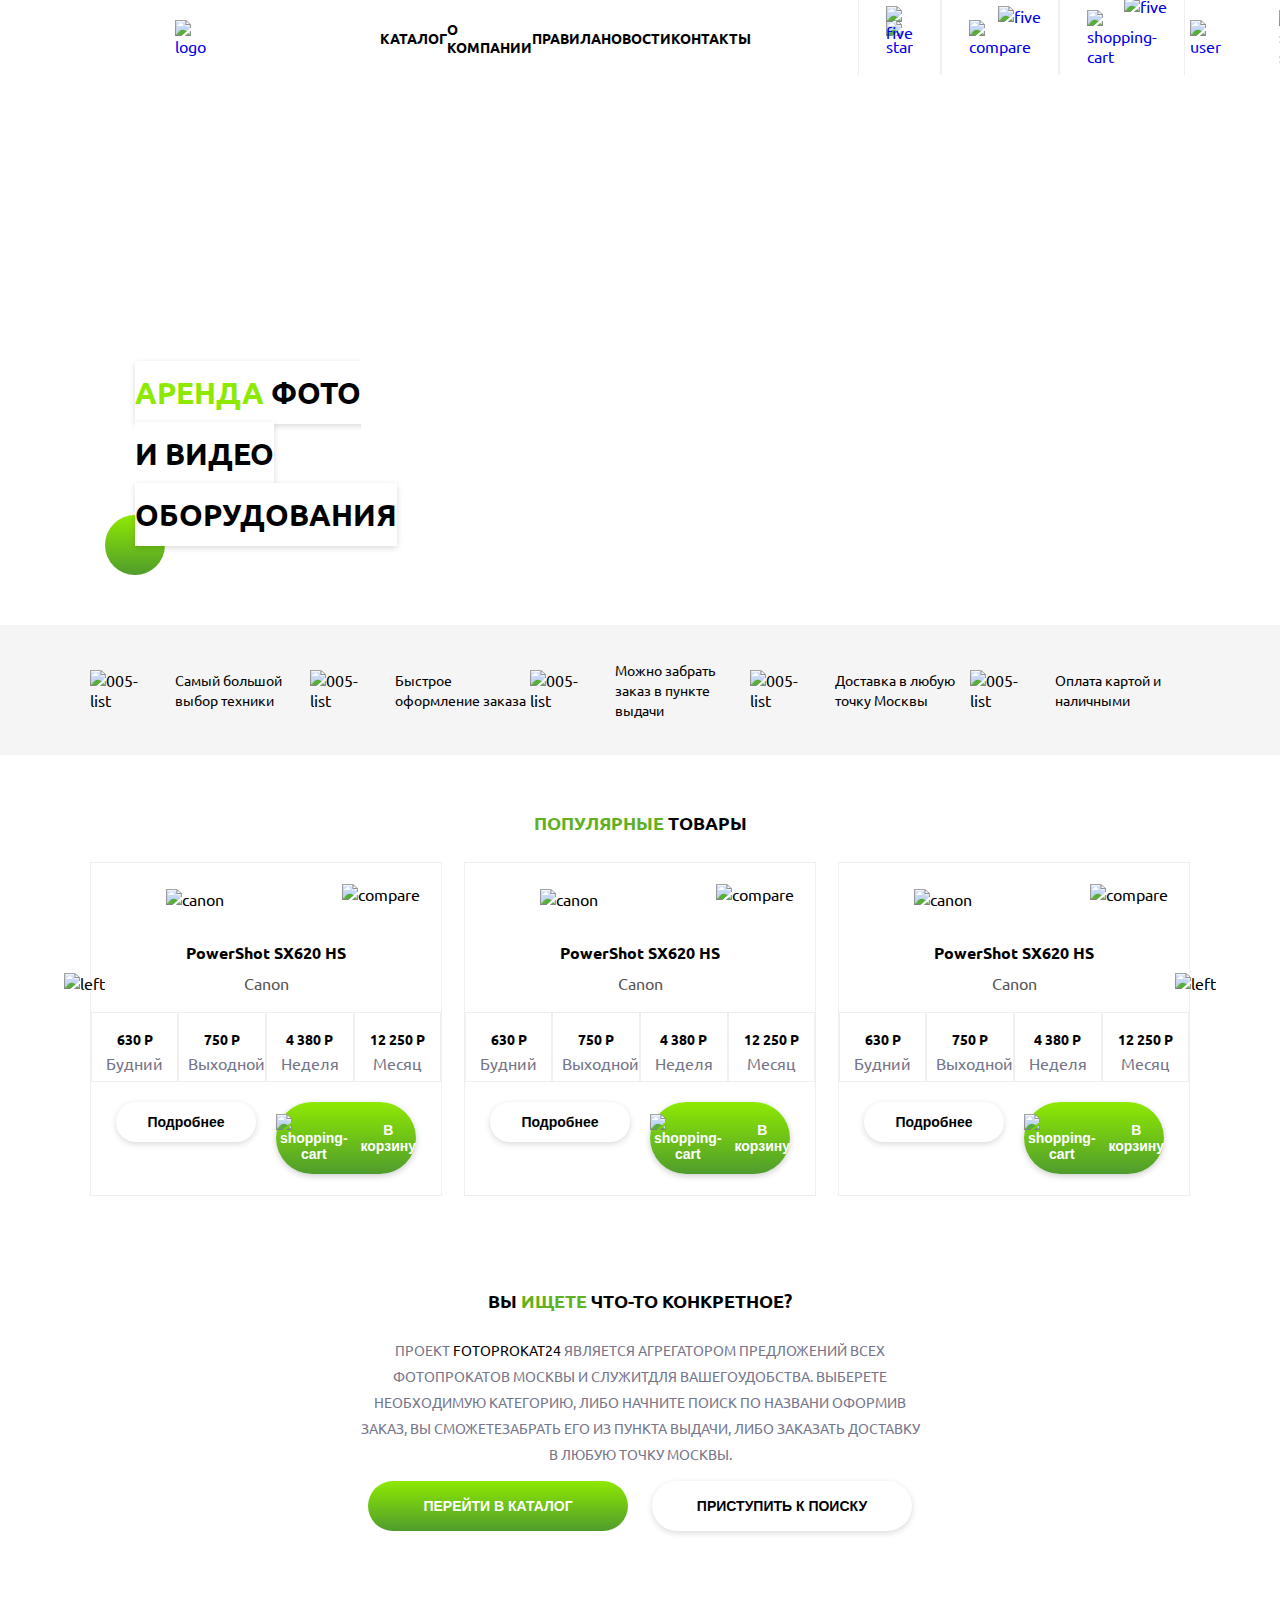
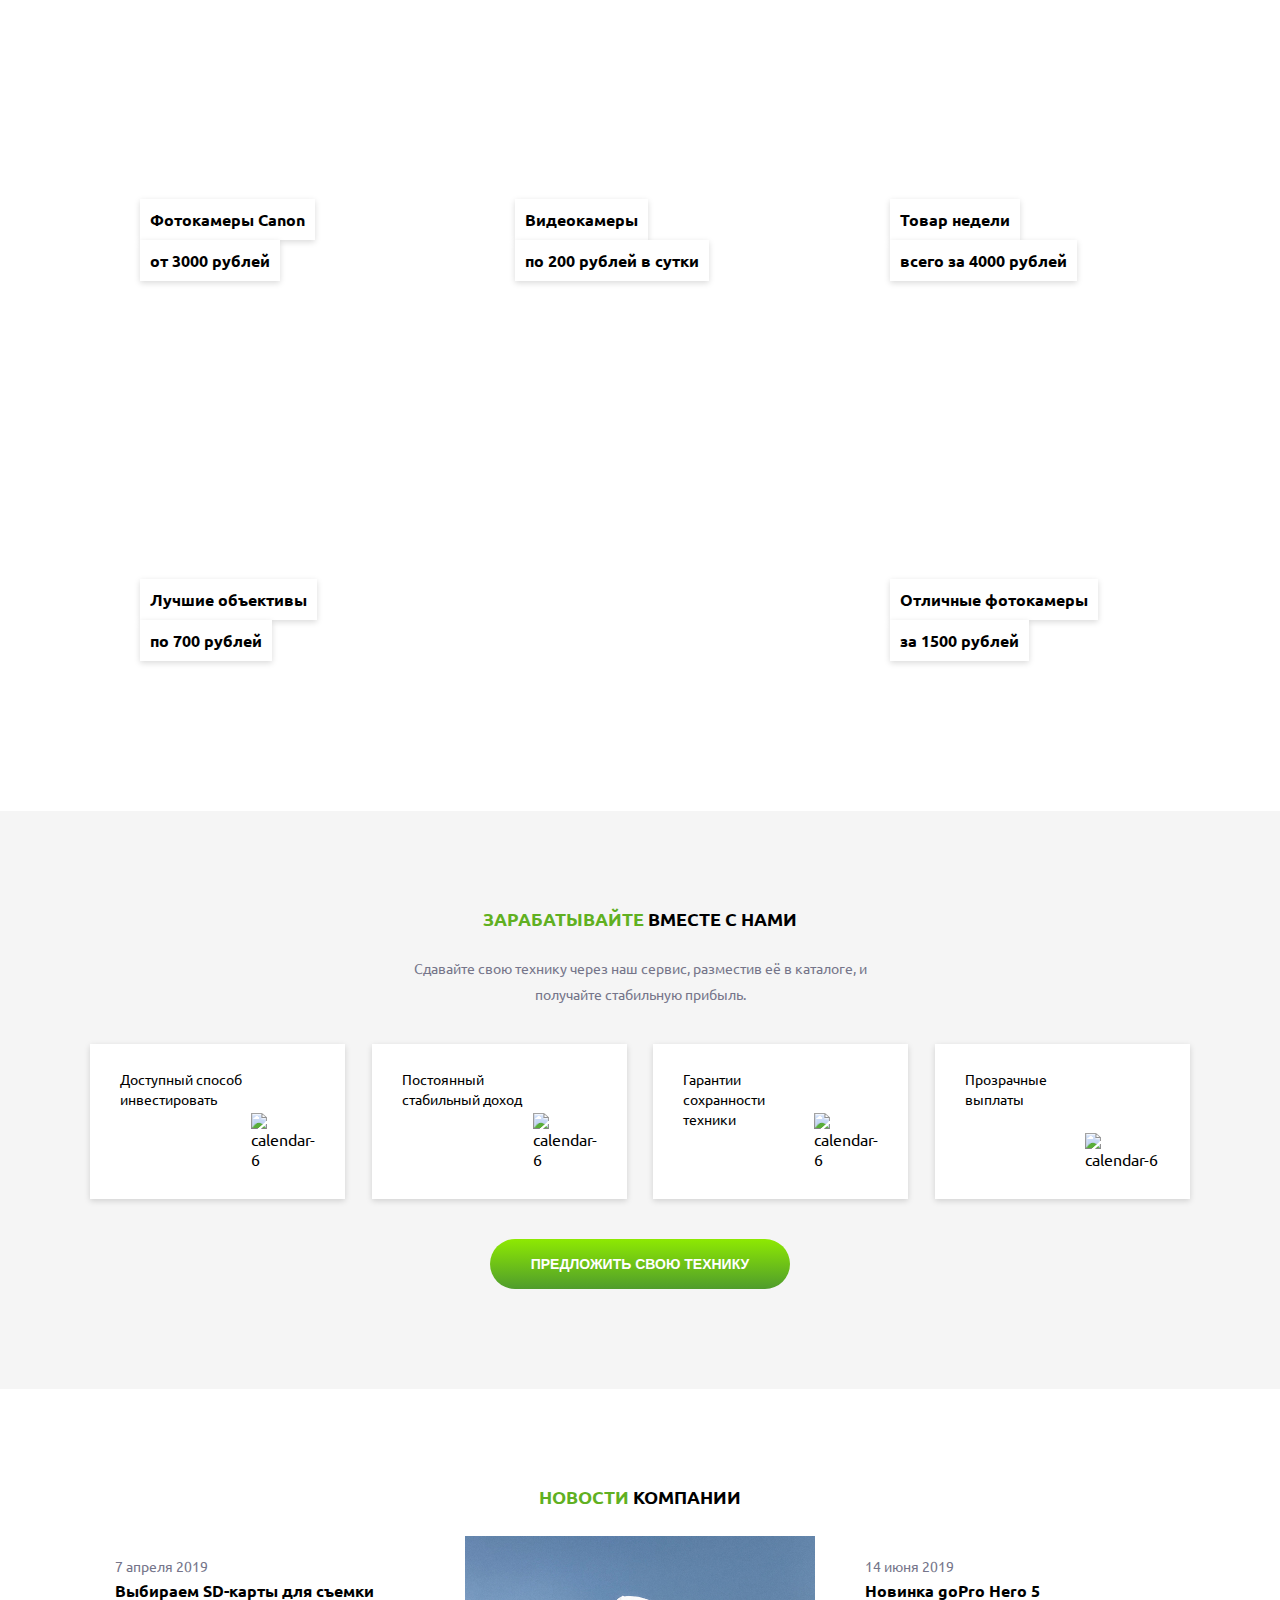
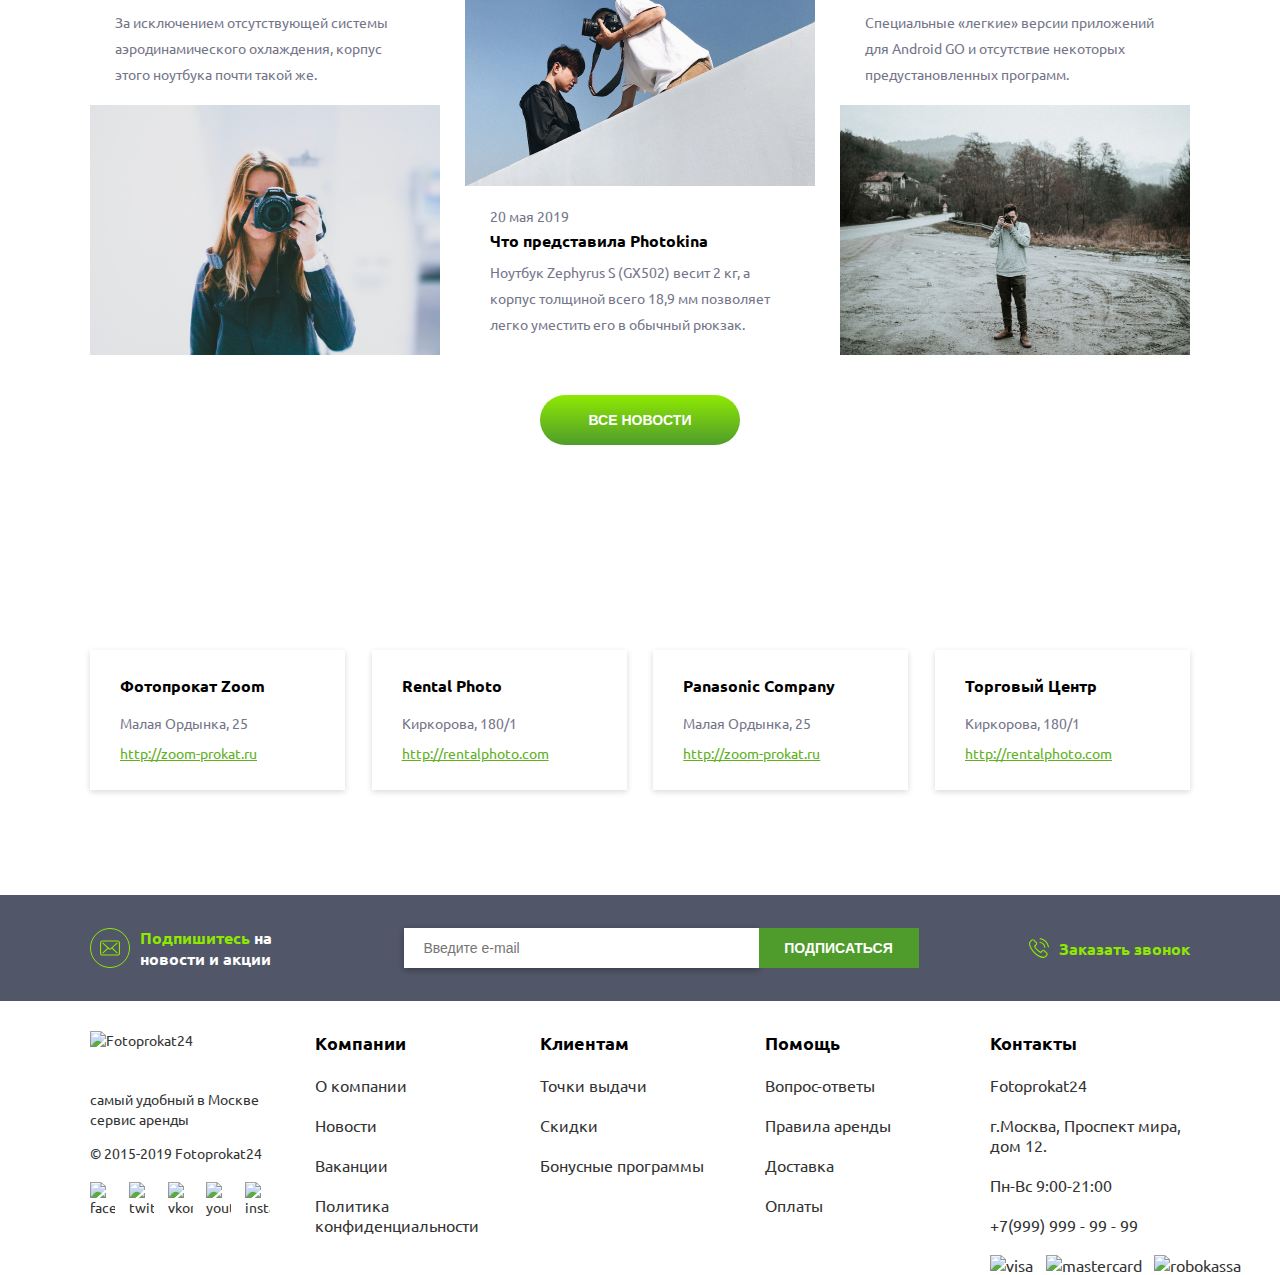
==== commit 011b6e3f: "Mobile BANNER dection added to index.html" ====
--- a/index.html
+++ b/index.html
@@ -74,8 +74,6 @@
                 <img src="img/searchSign/user.svg" alt="user"></a>
         </div>
 
-
-
         <div class="iconsMobile">
             <div class="lockedMobile">
                 <img src="img/indexMobileVersionHeader/locked.svg" alt="locked">
@@ -96,8 +94,9 @@
         <div class="banner">
             <div></div>
             <p>
-                <span><b>Аренда</b> Фото</span>
-                <span>И видео</span>
+                <span><b>Аренда</b> Фото
+                    И видео
+                </span>
                 <span>оборудования</span>
             </p>
         </div>
--- a/css/style.css
+++ b/css/style.css
@@ -225,6 +225,23 @@
   color: #8EE901;
 }
 
+@media only screen and (max-width: 600px) {
+  .banner {
+    height: 375px;
+    background-position: center;
+    padding: 20px;
+  }
+  .banner div {
+    left: 5px;
+    width: 30px;
+    height: 30px;
+  }
+  .banner p {
+    font-weight: 700;
+    font-size: 16px;
+    line-height: 42px;
+  }
+}
 .feature {
   width: 100%;
   height: 130px;
